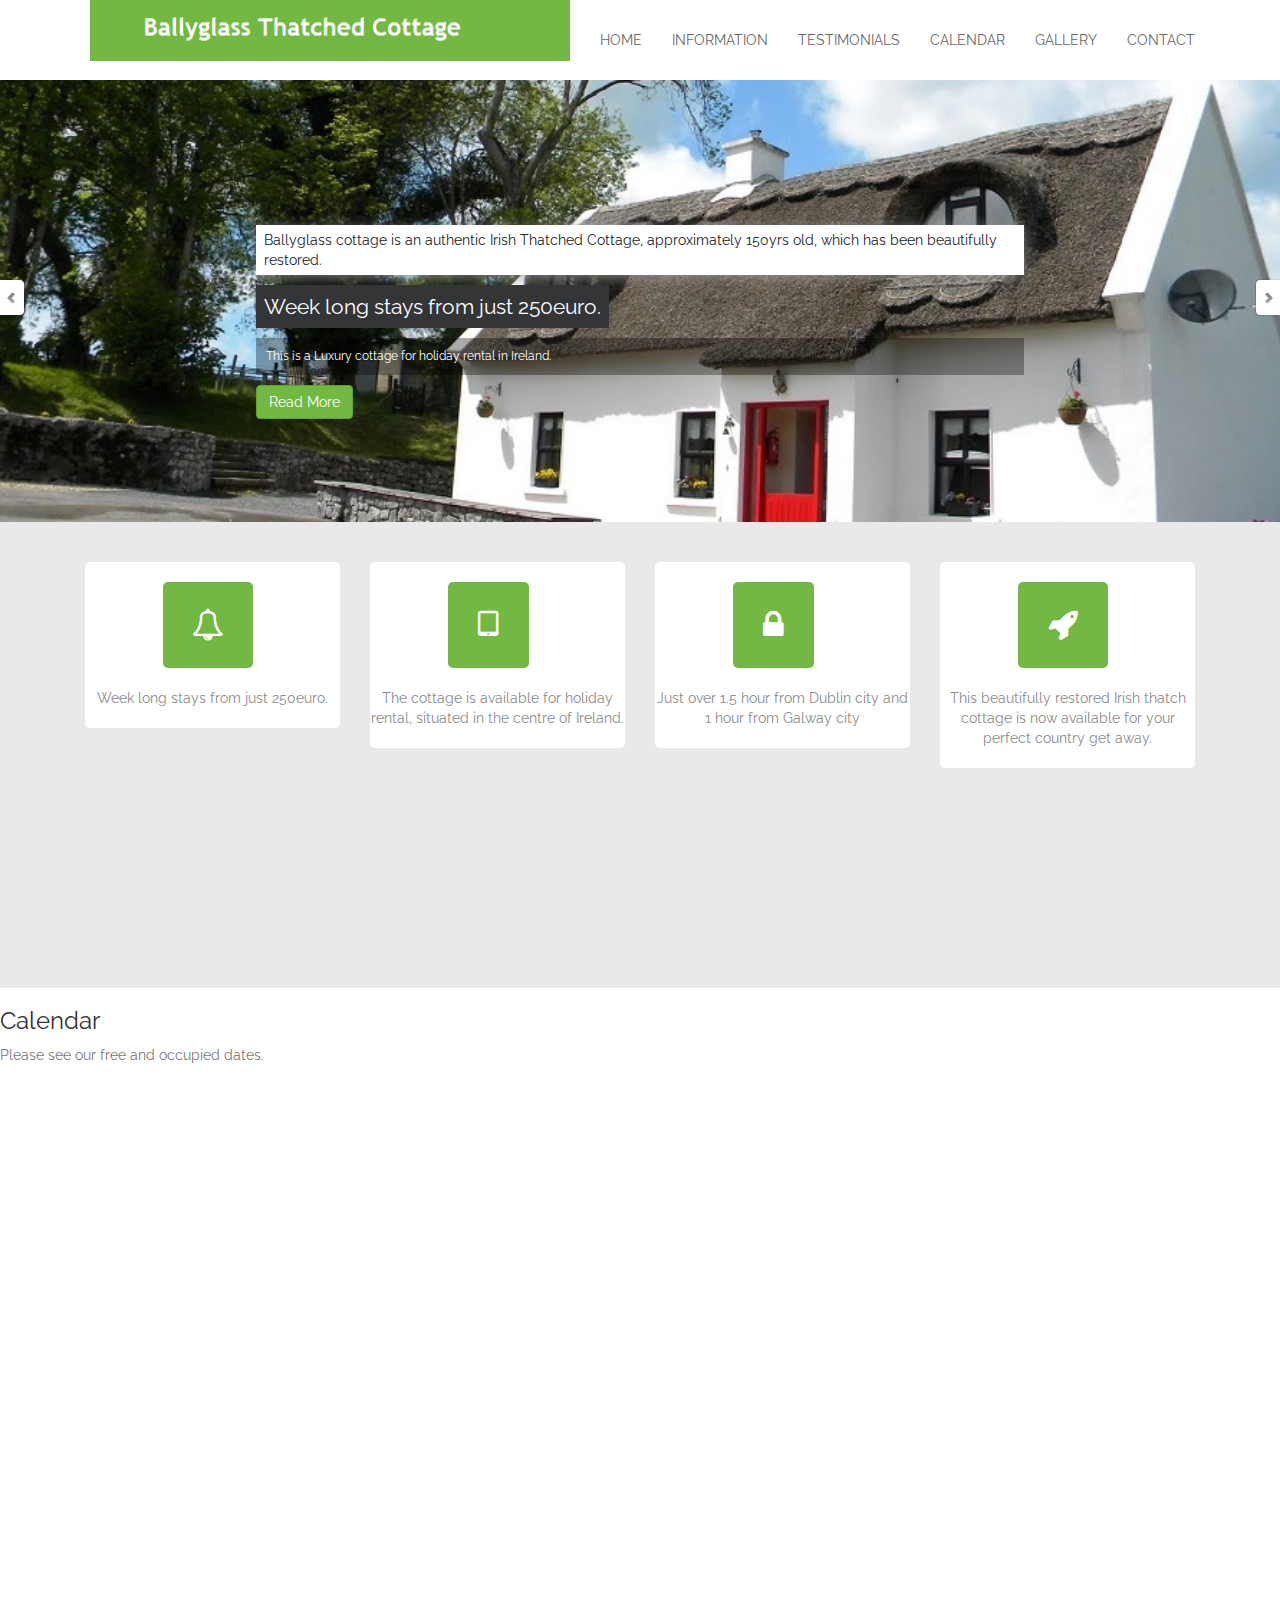
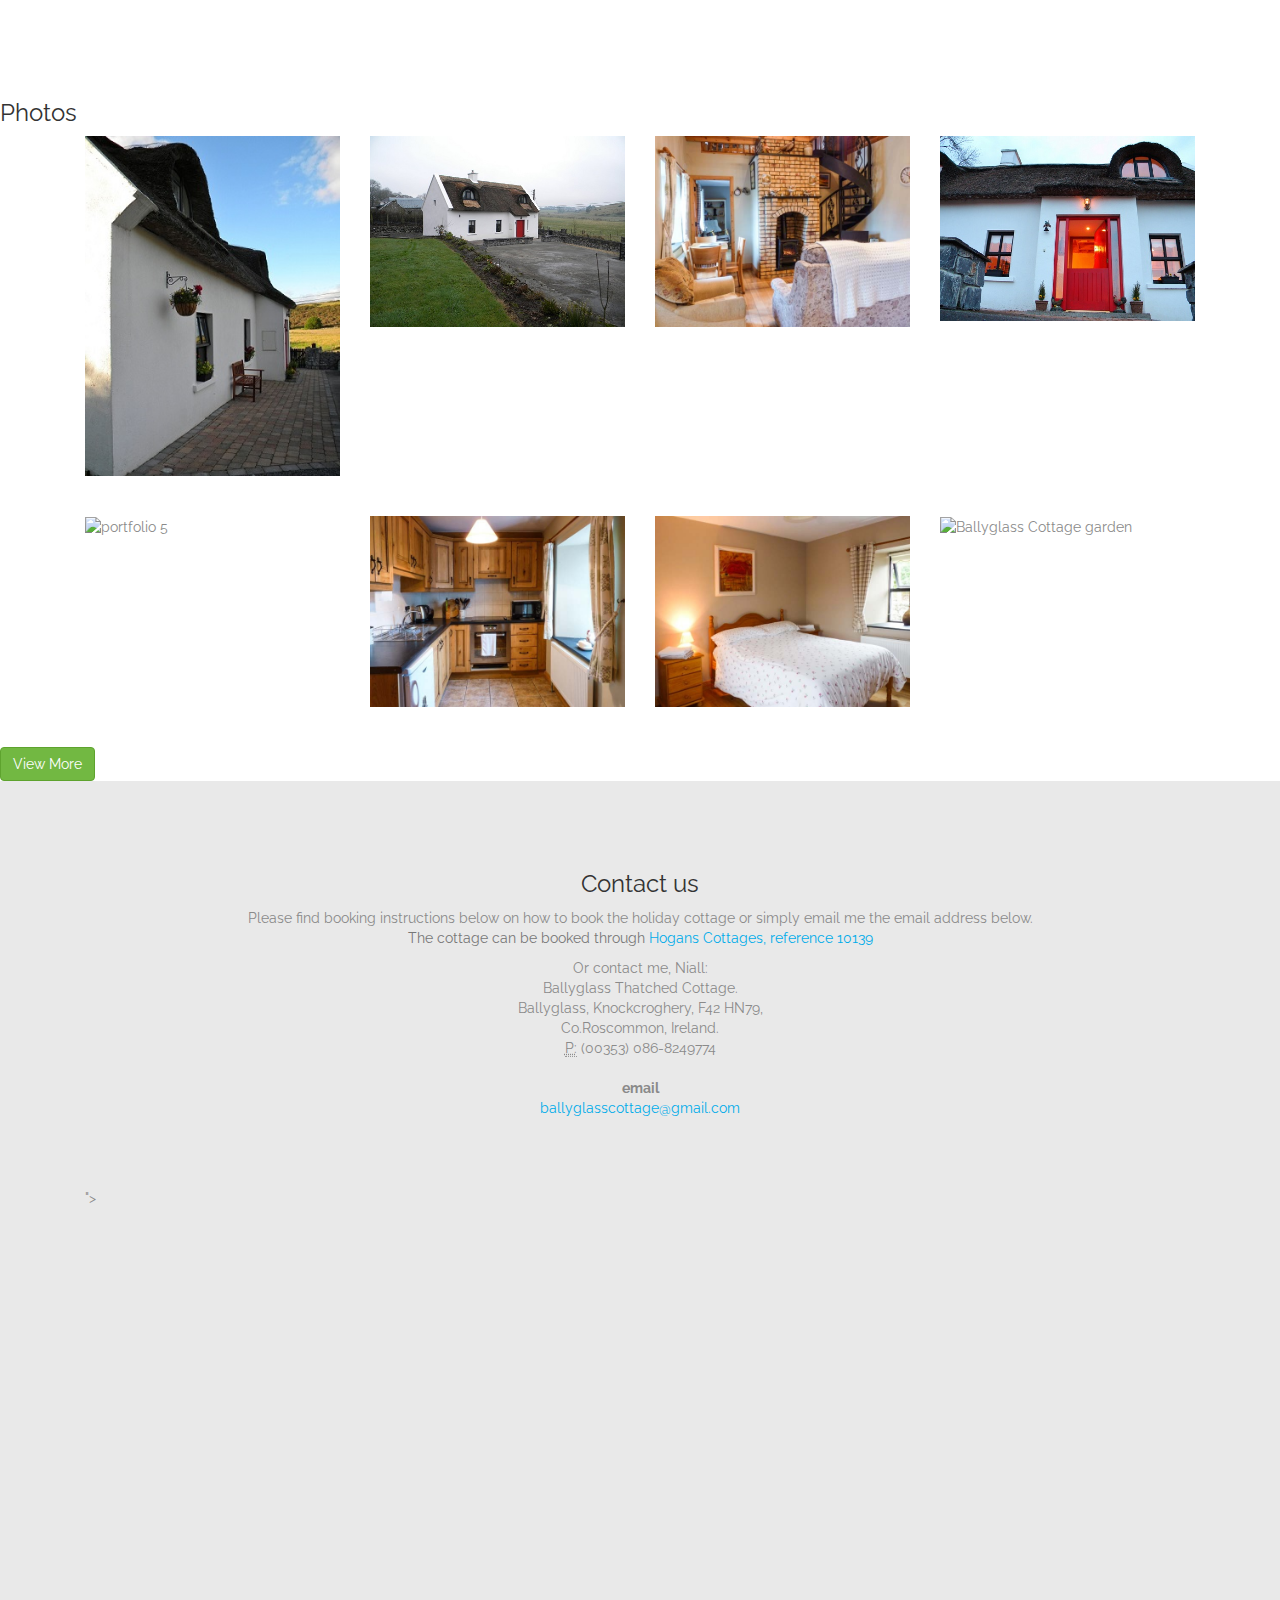
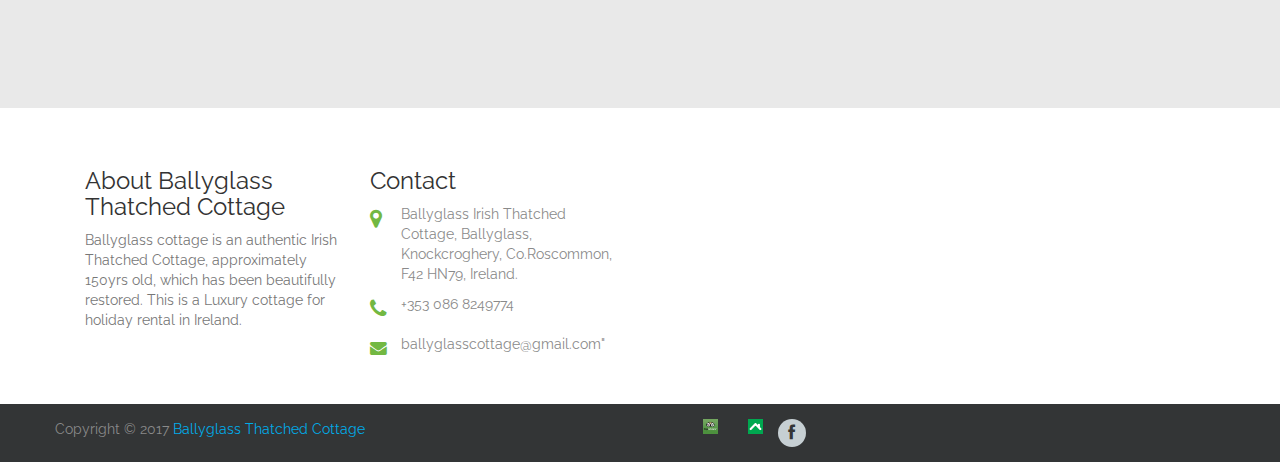
==== index.htm @ 7b72d5b9 "slider images" ====
﻿<!DOCTYPE html>
<html>
<head>
    <title>Ballyglass Irish Thatched Cottage - Holiday Home Ireland - Home</title>
    <meta name="keywords" content="Irish, Thatched, Cottage, holiday, Ireland, thatch, house" />
    <meta name="description" content="Ballyglass Self Catering Holiday Cottage in Ireland offer the perfect rural getaway, Pet friendly holiday cottages ireland, irish holiday cottage. " />
    <meta charset="UTF-8">
    <meta name="viewport" content="width=device-width, initial-scale=1.0">
    <meta name="AUTHOR" content="Niall Fallon, Ballyglass Thatched Cottage">
    <meta http-equiv="Cache-control" content="public, max-age=86400">
    <meta name="viewport" content="width=device-width, initial-scale=1" />
    <meta name="google-site-verification" content="HTti6zEy7cD33p2auTaI9eLoTch-FZ6kBYlfy7lVIOY" />
    <meta name="robots" content="index,follow">
    <meta name="googlebot" content="index,follow">
    <meta http-equiv="CONTENT-LANGUAGE" content="en-US">
    <meta http-equiv="CONTENT-TYPE" content="text/html; charset=UTF-8">
    <meta name="COPYRIGHT" content="&copy; 2015 Niall Fallon">

    <!-- Bootstrap -->
    <link href="css/bootstrap.min.css" rel="stylesheet">
    <link href="css/font-awesome.min.css" rel="stylesheet">
    <link href="css/templatemo_style.css" rel="stylesheet">
    <link rel="stylesheet" href="css/templatemo_misc.css">

    <link rel="stylesheet" href="css/nivo-slider.css">
    <link rel="stylesheet" href="css/slimbox2.css" type="text/css" media="screen" />
    <link href='http://fonts.googleapis.com/css?family=Raleway:400,100,600' rel='stylesheet' type='text/css'>
    <script type="text/javascript" src="js/jquery.min.js"></script>
    <script type="text/JavaScript" src="js/slimbox2.js"></script>

    <!-- HTML5 Shim and Respond.js IE8 support of HTML5 elements and media queries -->
    <!-- WARNING: Respond.js doesn't work if you view the page via file:// -->
    <!--[if lt IE 9]>
      <script src="https://oss.maxcdn.com/libs/html5shiv/3.7.0/html5shiv.js"></script>
      <script src="https://oss.maxcdn.com/libs/respond.js/1.3.0/respond.min.js"></script>
    <![endif]-->
    <link rel="stylesheet" type="text/css" href="css/ddsmoothmenu.css" />
    <script type="text/javascript" src="js/jquery.min.js"></script>
    <script type="text/javascript" src="js/ddsmoothmenu.js"></script>

    <!--/***********************************************
    * Smooth Navigational Menu- (c) Dynamic Drive DHTML code library (www.dynamicdrive.com)
    * This notice MUST stay intact for legal use
    * Visit Dynamic Drive at http://www.dynamicdrive.com/ for full source code
    ***********************************************/

    -->


    <script type="text/javascript">

        ddsmoothmenu.init({
            mainmenuid: "templatemo_flicker", //menu DIV id
            orientation: 'h', //Horizontal or vertical menu: Set to "h" or "v"
            classname: 'ddsmoothmenu', //class added to menu's outer DIV
            //customtheme: ["#1c5a80", "#18374a"],
            contentsource: "markup" //"markup" or ["container_id", "path_to_menu_file"]
        })

    </script>

</head>
<body>
    <header>
        <!-- start menu -->
        <div id="templatemo_home">
            <div class="templatemo_top">
                <div class="container templatemo_container">
                    <div class="row">
                        <div class="col-sm-3 col-md-3">
                            <div class="logo">
                                <a href="#"><img src="images/ballyglass_logo2.png" alt="Ballyglass Irish Thatched Cottage Logo"></a>
                            </div>
                        </div>
                        <div class="col-sm-9 col-md-9 templatemo_col9">
                            <div id="top-menu">
                                <nav class="mainMenu">
                                    <ul class="nav">
                                        <li><a class="menu" href="#templatemo_home">Home</a></li>
                                        <li><a class="menu" href="#templatemo_information">Information</a></li>
                                        <li><a class="menu" href="#templatemo_testimonials">Testimonials</a></li>
                                        <li><a class="menu" href="#templatemo_calendar">Calendar</a></li>
                                        <li><a class="menu" href="#templatemo_gallery">Gallery</a></li>
                                        <li><a class="menu" href="#templatemo_contact">Contact</a></li>

                                    </ul>
                                </nav>
                            </div>
                        </div>
                    </div>
                </div>
            </div>
        </div>
        <div class="clear"></div>
        <!-- end menu -->
        <div id="slider" class="nivoSlider templatemo_slider">
            <a href="#"><img src="images/slider/slider0.jpg" alt="thatched cottage front"/></a>
            <a href="#"><img src="images/slider/slider1.jpg" alt="thatch cottage front" /></a>
            <a href="#"><img src="images/slider/slider2.jpg" alt="irish thatch cottage interior" /></a>
            <a href="#"><img src="images/slider/slider3.jpg" alt="irish traditional cottage interior" /></a>
            <a href="#"><img src="images/slider/slider4.jpg" alt="cottage ireland for rent interior" /></a>
            <a href="#"><img src="images/slider/slider5.jpg" alt="cottage ireland" /></a>
            <a href="#"><img src="images/slider/slider6.jpg" alt="holiday ireland" /></a>
            <a href="#"><img src="images/slider/slider7.jpg" alt="wild atlantic way" /></a>
            <a href="#"><img src="images/slider/slider8.jpg" alt="hogans holiday cottages" /></a>
            <a href="#"><img src="images/slider/slider8.jpg" alt="ireland thatch cottage" /></a> 
        </div>
        <div class="templatemo_caption">
            <div class="templatemo_slidetitle">Ballyglass cottage is an authentic Irish Thatched Cottage, approximately 150yrs old, which has been beautifully restored.</div>
            <div class="clear"></div>
            <h1>Week long stays from just 250euro.</h1>
            <div class="clear"></div>
            <p>This is a Luxury cottage for holiday rental in Ireland.</p>
            <a class="btn btn-large btn-primary" href="#">Read More</a>
        </div>
    </header>

    <div class="templatemo_lightgrey_about" id="templatemo_information">
        <div class="container">
            <div class="col-xs-6 col-sm-6 col-md-3 templatemo_col12">
                <div class="item project-post">
                    <div class="templatemo_about_box">
                        <div class="square_coner">
                            <span class="texts-a"><i class="fa fa-bell-o"></i></span>
                        </div>
                        Week long stays from just 250euro.
                    </div>
                    <div class="col-xs-12 col-sm-6 col-md-3 hover-box">
                        <div class="inner-hover-box">
                            <p>Sleeps 6. Pet friendly. Whether its just a short weekend refresh or a peaceful extended stay amongst the beautiful natural surrounds you will come away inspired and revitalised - we guarantee it!</p>
                        </div>
                    </div>
                </div>
            </div>
            <div class="col-xs-6 col-sm-6 col-md-3 templatemo_col12">
                <div class="item project-post">
                    <div class="templatemo_about_box">
                        <div class="square_coner">
                            <span class="texts-a"><i class="fa fa-tablet"></i></span>
                        </div>
                        The cottage is available for holiday rental, situated in the centre of Ireland.
                    </div>
                    <div class="col-xs-6 col-sm-6 col-md-3 hover-box">
                        <div class="inner-hover-box">
                            <p>The cottage was restored as luxury home and now serves as a holiday home for rent.</p>
                        </div>
                    </div>
                </div>
            </div>
            <div class="col-xs-6 col-sm-6 col-md-3 templatemo_col12 templatemo_margintop10">
                <div class="item project-post">
                    <div class="templatemo_about_box">
                        <div class="square_coner">
                            <span class="texts-a"><i class="fa fa-lock"></i></span>
                        </div>
                        Just over 1.5 hour from Dublin city and 1 hour from Galway city
                    </div>
                    <div class="col-xs-6 col-sm-6 col-md-3 hover-box">
                        <div class="inner-hover-box">
                            <p>
                                Just over 1.5 hour from Dublin city and 1 hour from Galway city yet in the nestled
                                in the middle of quiet countryside. Ideal as a family getaway or a central base
                                to see the rest of the country.
                            </p>
                        </div>
                    </div>
                </div>
            </div>
            <div class="col-xs-6 col-sm-6 col-md-3 templatemo_col12 templatemo_margintop10">
                <div class="item project-post">
                    <div class="templatemo_about_box">
                        <div class="square_coner">
                            <span class="texts-a"><i class="fa fa-rocket"></i></span>
                        </div>
                        This beautifully restored Irish thatch cottage is now available for your perfect country get away.
                    </div>
                    <div class="col-xs-6 col-sm-6 col-md-3 hover-box">
                        <div class="inner-hover-box">
                            <p>
                                Described as <strong>quirky</strong> it has some very unique characteristics as
                                well as having all mod-cons you'd expect in a modern home.
                            </p>
                        </div>
                    </div>
                </div>
            </div>
        </div>
    </div>

    <div class="clear"></div>



    <div class="templatemo_lightgrey_about" id="templatemo_testimonials">
        <div class="container">

        </div>
    </div>

    <div class="clear"></div>
    <!--<div class="templatemo_reasonbg">
        <h2>Why choose us?</h2>
        <p>Mauris placerat lacinia justo vitae feugiat. Vestibulum convallis leo vel tortor ultricies aliquam.</p>
        <div class="clear height10"></div>
        <div class="fa fa-bell-o"></div>
        <div class="fa fa-tablet"></div>
        <div class="fa fa-lock"></div>
        <div class="clear height20"></div>
        <a class="btn btn-large btn-primary" href="#">Read More</a>
    </div>
    <div class="clear"></div>-->
    <!--Our Calendar Start-->
    <div class="templatemo_calendar" id="templatemo_calendar">

        <h2>Calendar</h2>
        <p>Please see our free and occupied dates.</p>
        <div class="clear"></div>
        <div class="container">
            <iframe src="https://www.google.com/calendar/embed?title=Current%20Ballyglass%20Bookings&amp;showPrint=0&amp;showCalendars=0&amp;showTz=0&amp;height=600&amp;wkst=1&amp;bgcolor=%23FFFFFF&amp;src=ballyglasscottage%40gmail.com&amp;color=%232952A3&amp;ctz=Europe%2FDublin" style=" border-width:0 " width="800" height="600" frameborder="0" scrolling="no"></iframe>
        </div>
    </div>

    <!--Our Blog End-->
    <!--Our Gallery Start-->
    <div class="templatemo_gallery" id="templatemo_gallery">
        <h2>Photos</h2>
        <p></p>

        <div class="container">
            <div class="col-xs-6 col-sm-6 col-md-3 templatemo_col12">
                <div class="portfolio-item">
                    <div class="portfolio-thumb">
                        <img src="images/carousel/frontleftangle.jpg" alt="Ballyglass Thatched Cottage street view">
                        <div class="overlay-p">
                            <a href="images/carousel/frontleftangle.jpg" data-rel="lightbox[portfolio]">
                                <ul>
                                    <li>Street View</li>
                                    <li class="fa fa-circle"></li>
                                    <li class="fa fa-circle fsmall"></li>
                                    <li class="fa fa-circle"></li>
                                    <li class="fa fa-circle fsmall"></li>
                                    <li class="fa fa-search fa-2x"></li>
                                </ul>
                            </a>
                        </div>
                    </div> <!-- /.portfolio-thumb -->
                </div>

            </div>
            <div class="col-xs-6 col-sm-6 col-md-3 templatemo_col12">
                <div class="portfolio-item">
                    <div class="portfolio-thumb">
                        <img src="images/carousel/self catering cottage ireland.jpg" alt="Self catering cottage for rent">
                        <div class="overlay-p">
                            <a href="images/carousel/self catering cottage ireland.jpg" data-rel="lightbox[portfolio]">
                                <ul>
                                    <li>Front</li>
                                    <li class="fa fa-circle"></li>
                                    <li class="fa fa-circle fsmall"></li>
                                    <li class="fa fa-circle"></li>
                                    <li class="fa fa-circle fsmall"></li>
                                    <li class="fa fa-search fa-2x"></li>
                                </ul>
                            </a>
                        </div>
                    </div> <!-- /.portfolio-thumb -->
                </div>

            </div>
            <div class="col-xs-6 col-sm-6 col-md-3 templatemo_col12">
                <div class="portfolio-item">
                    <div class="portfolio-thumb">
                        <img src="images/carousel/ballyglass living room.jpg" alt="Thatched Cottage Living room">
                        <div class="overlay-p">
                            <a href="images/carousel/ballyglass living room.jpg" data-rel="lightbox[portfolio]">
                                <ul>
                                    <li>Living Room</li>
                                    <li class="fa fa-circle"></li>
                                    <li class="fa fa-circle fsmall"></li>
                                    <li class="fa fa-circle"></li>
                                    <li class="fa fa-circle fsmall"></li>
                                    <li class="fa fa-search fa-2x"></li>
                                </ul>
                            </a>
                        </div>
                    </div> <!-- /.portfolio-thumb -->
                </div>

            </div>
            <div class="col-xs-6 col-sm-6 col-md-3 templatemo_col12">
                <div class="portfolio-item">
                    <div class="portfolio-thumb">
                        <img src="images/carousel/thatched cottage 1.jpg" alt="portfolio 4">
                        <div class="overlay-p">
                            <a href="images/carousel/thatched cottage 1.jpg" data-rel="lightbox[portfolio]">
                                <ul>
                                    <li>Exterior</li>
                                    <li class="fa fa-circle"></li>
                                    <li class="fa fa-circle fsmall"></li>
                                    <li class="fa fa-circle"></li>
                                    <li class="fa fa-circle fsmall"></li>
                                    <li class="fa fa-search fa-2x"></li>
                                </ul>
                            </a>
                        </div>
                    </div> <!-- /.portfolio-thumb -->
                </div>

            </div>
        </div>
        <div class="clear"></div>
        <div class="container">
            <div class="col-xs-6 col-sm-6 col-md-3 templatemo_col12">
                <div class="portfolio-item">
                    <div class="portfolio-thumb">
                        <img src="images/carousel/luxury cottage backgroundfaded.jpg" alt="portfolio 5">
                        <div class="overlay-p">
                            <a href="images/carousel/luxury cottage backgroundfaded.jpg" data-rel="lightbox[portfolio]">
                                <ul>
                                    <li>Garden</li>
                                    <li class="fa fa-circle"></li>
                                    <li class="fa fa-circle fsmall"></li>
                                    <li class="fa fa-circle"></li>
                                    <li class="fa fa-circle fsmall"></li>
                                    <li class="fa fa-search fa-2x"></li>
                                </ul>
                            </a>
                        </div>
                    </div> <!-- /.portfolio-thumb -->
                </div>

            </div>
            <div class="col-xs-6 col-sm-6 col-md-3 templatemo_col12">
                <div class="portfolio-item">
                    <div class="portfolio-thumb">
                        <img src="images/carousel/irish cottage kitchen.jpg" alt="Country Cottage Kitchen">
                        <div class="overlay-p">
                            <a href="images/carousel/irish cottage kitchen.jpg" data-rel="lightbox[portfolio]">
                                <ul>
                                    <li>Kitchen</li>
                                    <li class="fa fa-circle"></li>
                                    <li class="fa fa-circle fsmall"></li>
                                    <li class="fa fa-circle"></li>
                                    <li class="fa fa-circle fsmall"></li>
                                    <li class="fa fa-search fa-2x"></li>
                                </ul>
                            </a>
                        </div>
                    </div> <!-- /.portfolio-thumb -->
                </div>

            </div>
            <div class="col-xs-6 col-sm-6 col-md-3 templatemo_col12">
                <div class="portfolio-item">
                    <div class="portfolio-thumb">
                        <img src="images/carousel/ballyglass irish thatched cottage bedroom.jpg" alt="Irish Thatched Cottage bedroom">
                        <div class="overlay-p">
                            <a href="images/carousel/ballyglass irish thatched cottage bedroom.jpg" data-rel="lightbox[portfolio]">
                                <ul>
                                    <li>Bedroom</li>
                                    <li class="fa fa-circle"></li>
                                    <li class="fa fa-circle fsmall"></li>
                                    <li class="fa fa-circle"></li>
                                    <li class="fa fa-circle fsmall"></li>
                                    <li class="fa fa-search fa-2x"></li>
                                </ul>
                            </a>
                        </div>
                    </div> <!-- /.portfolio-thumb -->
                </div>

            </div>
            <div class="col-xs-6 col-sm-6 col-md-3 templatemo_col12">
                <div class="portfolio-item">
                    <div class="portfolio-thumb">
                        <img src="images/carousel/ballyglass2520012.jpg" alt="Ballyglass Cottage garden">
                        <div class="overlay-p">
                            <a href="images/carousel/ballyglass2520012.jpg" data-rel="lightbox[portfolio]">
                                <ul>
                                    <li>Garden</li>
                                    <li class="fa fa-circle"></li>
                                    <li class="fa fa-circle fsmall"></li>
                                    <li class="fa fa-circle"></li>
                                    <li class="fa fa-circle fsmall"></li>
                                    <li class="fa fa-search fa-2x"></li>
                                </ul>
                            </a>
                        </div>
                    </div> <!-- /.portfolio-thumb -->
                </div>

            </div>

        </div>
        <a class="btn btn-large btn-primary" href="#">View More</a>
    </div>
    <!--Our Portfolio End-->
    <div class="clear"></div>

    <!--Contact Start -->
    <div class="templatemo_lightgrey" id="templatemo_contact">
        <div class="templatemo_paracenter">
            <h2>Contact us</h2>
        </div>
        <div class="clear"></div>
        <div class="container">
            <div class="templatemo_paracenter">
                Please find booking instructions below on how to book the holiday cottage or simply email me the email address below.

                <p>
                    The cottage can be booked through <a href="http://www.hogansirishcottages.com/cottage/County-Galway-Knockcroghery/Ballyglass-Thatched-Cottage-10139.html" title="Hogans 10139">Hogans Cottages, reference 10139</a>
                </p>
                Or contact me, Niall:
                <address>
                    Ballyglass Thatched Cottage.<br>
                    Ballyglass, Knockcroghery, F42 HN79,<br>
                    Co.Roscommon, Ireland.<br>
                    <abbr title="Phone">P:</abbr> (00353) 086-8249774
                </address>
                <address>
                    <strong>email</strong><br>
                    <a href="mailto:ballyglasscottage@gmail.com">ballyglasscottage@gmail.com</a>
                </address>

            </div>
            <div class="clear"></div>
            <div class="container">
                <div class="row">
                    <div class="col-md-12">
                        <div class="templatemo_maps">
                            <div class="fluid-wrapper">
                                <iframe src="https://www.google.com/maps/embed?pb=!1m18!1m12!1m3!1d2370.4494977230743!2d-8.122995684402504!3d53.54974298002217!2m3!1f0!2f0!3f0!3m2!1i1024!2i768!4f13.1!3m3!1m2!1s0x485c395f0cdb0769%3A0xad0929a65e0175a4!2sBallyglass+Thatched+Cottage!5e0!3m2!1sen!2sie!4v1483978166614" width="600" height="450" frameborder="0" style="border:0" allowfullscreen></iframe>">
                            </div>
                        </div>
                    </div>
                    <!--<div class="container">
                        <div class="row">
                            <div class="col-md-3">
                                <form role="form">
                                    <div class="form-group">
                                        <input name="fullname" type="text" class="form-control" id="fullname" placeholder="Your Name" maxlength="30">
                                    </div>
                                    <div class="form-group">
                                        <input name="email" type="text" class="form-control" id="email" placeholder="Your Email" maxlength="30">
                                    </div>
                                    <div class="form-group">
                                        <input name="subject" type="text" class="form-control" id="subject" placeholder="Your Subject" maxlength="40">
                                    </div>
                                    <div><button type="button" class="btn btn-primary">Send Message</button></div>
                                </form>
                            </div>
                            <div class="col-md-9">
                                <div class="txtarea">
                                    <textarea name="message" rows="10" class="form-control" id="message"></textarea>
                                </div>
                            </div>
                        </div>
                    </div>-->
                </div>
            </div>
        </div>
    </div>

    <!--Contact End-->
    <!--Footer Start-->
    <div class="templatemo_footer">
        <div class="container">
            <div class="col-xs-6 col-sm-6 col-md-3 templatemo_col12">
                <h2>About Ballyglass Thatched Cottage</h2>
                <p>
                    Ballyglass cottage is an authentic Irish Thatched Cottage, approximately 150yrs old, which has been beautifully restored.
                    This is a Luxury cottage for holiday rental in Ireland.
                </p>
            </div>
            <!--<div class="col-xs-6 col-sm-6 col-md-3 templatemo_col12">
                <h2>Flicker</h2>
                <div id="templatemo_flicker">
                    <ul class="nobullet footer_gallery">
                        <li><a href="images/flicker/1.jpg" data-rel="lightbox[gallery]"><img src="images/flicker/s1.jpg" alt="image 1" /></a></li>
                        <li><a href="images/flicker/2.jpg" data-rel="lightbox[gallery]"><img src="images/flicker/s2.jpg" alt="image 2" /></a></li>
                        <li><a href="images/flicker/3.jpg" data-rel="lightbox[gallery]"><img src="images/flicker/s3.jpg" alt="image 3" /></a></li>
                        <li><a href="images/flicker/4.jpg" data-rel="lightbox[gallery]"><img src="images/flicker/s4.jpg" alt="image 4" /></a></li>
                        <li><a href="images/flicker/5.jpg" data-rel="lightbox[gallery]"><img src="images/flicker/s5.jpg" alt="image 5" /></a></li>
                        <li><a href="images/flicker/6.jpg" data-rel="lightbox[gallery]"><img src="images/flicker/s6.jpg" alt="image 6" /></a></li>
                        <li><a href="images/flicker/7.jpg" data-rel="lightbox[gallery]"><img src="images/flicker/s7.jpg" alt="image 7" /></a></li>
                        <li><a href="images/flicker/8.jpg" data-rel="lightbox[gallery]"><img src="images/flicker/s8.jpg" alt="image 8" /></a></li>
                    </ul>
                    <br style="clear: left" />
                </div>
            </div>-->
            <div class="col-xs-6 col-sm-6 col-md-3 templatemo_col12">
                <h2>Contact</h2>
                <span class="left col-xs-1 fa fa-map-marker"></span>
                <span class="right col-xs-11"> Ballyglass Irish Thatched Cottage, Ballyglass, Knockcroghery, Co.Roscommon, F42 HN79, Ireland.</span>
                <div class="clear height10"></div>
                <span class="left col-xs-1 fa fa-phone"></span>
                <abbr class="right col-xs-11">+353 086 8249774</abbr>
                <div class="clear height10"></div>
                <span class="left col-xs-1 fa fa-envelope"></span>
                <span class="right col-xs-11">ballyglasscottage@gmail.com"</span>
                <div class="clear"></div>
            </div>
        </div>
    </div>
    <!--Footer End-->
    <!-- Bottom Start -->
    <div class="templatemo_bottom">
        <div class="container">
            <div class="row">
                <div class="left">
                    <span>Copyright © 2017 <a href="#">Ballyglass Thatched Cottage</a></span>
                </div>
                <div class="right">
                    <a href="https://www.facebook.com/pages/Ballyglass-Thatched-Cottage/1543236135926924"><div class="fa fa-facebook soc"></div></a>
                    <a href="http://www.tripadvisor.ie/VacationRentalReview-g315887-d2261760-BALLYGLASS_THATCHED_COTTAGE_pet_friendly_character_holiday_cottage_with_a_garden_in_Ro.html">
                        <img src="images/icons/tripadvisor.jpg" class="col-md-1 facebooklogo" title="Tripadvisor" alt="Find ballyglass dog friendly accomodation in Tripadvisor" />
                    </a>
                    <a href="http://www.hogansirishcottages.com/cottage/County-Galway-Knockcroghery/Ballyglass-Thatched-Cottage-10139.html">
                        <img src="images/icons/hogans.jpg" class="col-md-1 facebooklogo" title="Hogans" alt="Find ballyglass luxury holiday cottage on Hogans Cottages" />
                    </a>
                </div>
            </div>
        </div>
    </div>
    <!-- Bottom End -->
    <!-- jQuery (necessary for Bootstrap's JavaScript plugins) -->
    <!-- <script src="https://code.jquery.com/jquery.js"></script> -->
    <script src="js/jquery-1.10.2.min.js"></script>
    <script src="js/jquery.cookie.js"></script>
    <script src="js/bootstrap.min.js"></script>
    <script src="js/jquery.cycle2.min.js"></script>
    <script src="js/jquery.cycle2.carousel.min.js"></script>
    <script src="js/jquery.nivo.slider.pack.js"></script>
    <script>$.fn.cycle.defaults.autoSelector = '.slideshow';</script>
    <script type="text/javascript">
        $(function(){
            var default_view = 'grid';
            if($.cookie('view') !== 'undefined'){
                $.cookie('view', default_view, { expires: 7, path: '/' });
            }
            function get_grid(){
                $('.list').removeClass('list-active');
                $('.grid').addClass('grid-active');
                $('.prod-cnt').animate({opacity:0},function(){
                    $('.prod-cnt').removeClass('dbox-list');
                    $('.prod-cnt').addClass('dbox');
                    $('.prod-cnt').stop().animate({opacity:1});
                });
            }
            function get_list(){
                $('.grid').removeClass('grid-active');
                $('.list').addClass('list-active');
                $('.prod-cnt').animate({opacity:0},function(){
                    $('.prod-cnt').removeClass('dbox');
                    $('.prod-cnt').addClass('dbox-list');
                    $('.prod-cnt').stop().animate({opacity:1});
                });
            }
            if($.cookie('view') == 'list'){
                $('.grid').removeClass('grid-active');
                $('.list').addClass('list-active');
                $('.prod-cnt').animate({opacity:0});
                $('.prod-cnt').removeClass('dbox');
                $('.prod-cnt').addClass('dbox-list');
                $('.prod-cnt').stop().animate({opacity:1});
            }

            if($.cookie('view') == 'grid'){
                $('.list').removeClass('list-active');
                $('.grid').addClass('grid-active');
                $('.prod-cnt').animate({opacity:0});
                $('.prod-cnt').removeClass('dboxlist');
                $('.prod-cnt').addClass('dbox');
                $('.prod-cnt').stop().animate({opacity:1});
            }

            $('#list').click(function(){
                $.cookie('view', 'list');
                get_list()
            });

            $('#grid').click(function(){
                $.cookie('view', 'grid');
                get_grid();
            });

            /* filter */
            $('.menuSwitch ul li').click(function(){
                var CategoryID = $(this).attr('category');
                $('.menuSwitch ul li').removeClass('cat-active');
                $(this).addClass('cat-active');

                $('.prod-cnt').each(function(){
                    if(($(this).hasClass(CategoryID)) == false){
                        $(this).css({'display':'none'});
                    };
                });
                $('.'+CategoryID).fadeIn();

            });
        });
    </script>
    <script src="js/jquery.singlePageNav.js"></script>

    <script type="text/javascript">
        $(window).load(function() {
            $('#slider').nivoSlider({
                prevText: '',
                nextText: '',
                controlNav: false,
            });
        });
    </script>
    <script>
        $(document).ready(function(){

            // hide #back-top first
            $("#back-top").hide();

            // fade in #back-top
            $(function () {
                $(window).scroll(function () {
                    if ($(this).scrollTop() > 100) {
                        $('#back-top').fadeIn();
                    } else {
                        $('#back-top').fadeOut();
                    }
                });

                // scroll body to 0px on click
                $('#back-top a').click(function () {
                    $('body,html').animate({
                        scrollTop: 0
                    }, 800);
                    return false;
                });
            });

        });
    </script>
    <script type="text/javascript">
      <!--
          function toggle_visibility(id) {
             var e = document.getElementById(id);
             if(e.style.display == 'block'){
                e.style.display = 'none';
                $('#togg').text('show footer');
            }
             else {
                e.style.display = 'block';
                $('#togg').text('hide footer');
            }
          }
      //-->
    </script>

    <script type="text/javascript">
        $(function() {
            $('a[href*=#]:not([href=#])').click(function() {
                if (location.pathname.replace(/^\//,'') == this.pathname.replace(/^\//,'') && location.hostname == this.hostname) {
                    var target = $(this.hash);
                    target = target.length ? target : $('[name=' + this.hash.slice(1) +']');
                    if (target.length) {
                        $('html,body').animate({
                            scrollTop: target.offset().top
                        }, 1000);
                        return false;
                    }
                }
            });
        });
    </script>
    <script src="js/stickUp.min.js" type="text/javascript"></script>
    <script type="text/javascript">
        //initiating jQuery
        jQuery(function($) {
            $(document).ready( function() {
                //enabling stickUp on the '.navbar-wrapper' class
                $('.mWrapper').stickUp();
            });
        });
    </script>
    <script>
        $('a.menu').click(function(){
            $('a.menu').removeClass("active");
            $(this).addClass("active");
        });
    </script>

    <script>
 <!-- scroll to specific id when click on menu -->
      	 // Cache selectors
var lastId,
    topMenu = $("#top-menu"),
    topMenuHeight = topMenu.outerHeight()+15,
    // All list items
    menuItems = topMenu.find("a"),
    // Anchors corresponding to menu items
    scrollItems = menuItems.map(function(){
      var item = $($(this).attr("href"));
      if (item.length) { return item; }
    });

// Bind click handler to menu items
// so we can get a fancy scroll animation
menuItems.click(function(e){
  var href = $(this).attr("href"),
      offsetTop = href === "#" ? 0 : $(href).offset().top-topMenuHeight+1;
  $('html, body').stop().animate({
      scrollTop: offsetTop
  }, 300);
  e.preventDefault();
});

// Bind to scroll
$(window).scroll(function(){
   // Get container scroll position
   var fromTop = $(this).scrollTop()+topMenuHeight;

   // Get id of current scroll item
   var cur = scrollItems.map(function(){
     if ($(this).offset().top < fromTop)
       return this;
   });
   // Get the id of the current element
   cur = cur[cur.length-1];
   var id = cur && cur.length ? cur[0].id : "";

   if (lastId !== id) {
       lastId = id;
       // Set/remove active class
       menuItems
         .parent().removeClass("active")
         .end().filter("[href=#"+id+"]").parent().addClass("active");
   }
});
    </script>
</body>
</html>
---- css/templatemo_style.css ----
/* 

Smoothy Template 

http://www.templatemo.com/tm-396-smoothy

*/

html, body {
	font-family: 'Raleway', "Trebuchet MS", Arial, Helvetica, sans-serif; 
	padding: 0px; 
	margin: 0px; 
	color: #8a8a8a;
}

a {
	color: #00ACE9;
}

a:hover {
	text-decoration: none;
}

p {
	color: #777;
}

.height10 { height: 10px; }
.height20 { height: 20px; }

h1, h2, h3, h4, h5, h6 {
	font-family: 'Raleway', "Trebuchet MS", Arial, Helvetica, sans-serif;
	font-weight: 400;
}

h1	{	font-size: 1.5em;
	color: #ffffff;
	background: #343537;
	padding: 10px 8px;
	float: left;
	}
	
h2	{ font-size: 24px; color: #333333; }

.templatemo_reasonbg h2, .templatemo_blog h2 { color: #ffffff; }

img {
  	max-width: 100%;
  	height: auto;
  	width:100%;
}
.clear	{ clear: both;}

.mWrapper {
  	width: 100%;
  	background-color: white;
  	z-index: 5000;
}

.templatemo_top	{
	position: fixed;
	z-index: 5000;
	background: #ffffff;
	width: 100%;

}
.templatemo_slider {
	top: 80px;
	position: relative;
}
.logo {
	padding: 0 0 0 20px;
	width: 500px;
}
.mainMenu {

}
.mainMenu ul {
	float: right;
	padding-left: 0;
	margin-bottom: 0;
	line-height: 60px;
}
.mainMenu li {
	list-style-type: none;
	display: inline-block;
}
.mainMenu li a {
	display: block;
	text-transform: uppercase;
	color: #939393;
}

#top-menu {
    background: white;
}
#top-menu ul { float: right;}
#top-menu li {
    float: left;
	line-height: 60px;
	display: inline-block;
}

#top-menu a {
    display: block;
    -webkit-transition: 1s all ease;
    -moz-transition: 1s all ease;
    transition: 1s all ease;
    color: #666;
    text-decoration: none;
	font-size: 14px;
}

#top-menu a:hover {
    color: #ffffff;
	background: #72b842;
}

#top-menu li.active a {
    color: #ffffff;
	background: #72b842;
	line-height: 60px;
	font-size: 14px;
}

.btn-primary {
	background-color: #72b842;
	border-color: #5ea32e;
}

.btn-primary:hover {
	background-color: #5aa625;
	border-color: #5ea32e;
}

.templatemo_caption p { color: #ffffff; background: rgba(0, 0, 0, 0.32); padding: 10px; font-size: 12px; }

.templatemo_caption	{
	margin-left: 20%;
	text-align: left;
	text-shadow: none;
	top: 25%;
	position: absolute;
	z-index: 10;
	width: 60%;
}

.templatemo_slidetitle	{
	font-size: 1em;
	background: #ffffff;
	padding: 5px 8px;
	color: #202224;
	float: left;
	margin-bottom: -10px;
	-webkit-box-shadow: 1px 3px 13px 0px rgba(158, 158, 158, 0.75);
	-moz-box-shadow:    1px 3px 13px 0px rgba(158, 158, 158, 0.75);
	box-shadow:         1px 3px 13px 0px rgba(158, 158, 158, 0.75);
}

.templatemo_lightgrey_about	{
	background-color: #e9e9e9;
	padding: 120px 0px 50px 0px;

}

.templatemo_lightgrey {
	background-color: #e9e9e9;
	padding: 70px 0px;

}

.templatemo_paracenter { text-align: center; }

.templatemo_about_box {
	background: #ffffff;
	border-radius: 5px;
	padding: 20px 0px;
	text-align: center;
}

.square_coner {
	margin: 0 auto;
	width: 100px;
	margin-bottom: 20px;

}
.texts-a {
	display: table-cell;
	vertical-align: middle;
	text-align: center;
	padding: 20px 30px;
	background: #72b842;
	border-radius: 5px;
	font-size: 32px;
	color: #ffffff;
} 

.hover-box {
    position: absolute;
    top: 0;
    left: 4%;
    width: 92%;
    height: 100%;
	border-radius: 5px;
    background: #72b842;
    visibility: hidden\0/;
    opacity: 0\0/;
    transition: all 0.25s ease-in-out;
    -moz-transition: all 0.25s ease-in-out;
    -webkit-transition: all 0.25s ease-in-out;
    -o-transition: all 0.25s ease-in-out;
    -webkit-transform: rotateY(-90deg) scale(0.8);
    -moz-transform: rotateY(-90deg) scale(0.8);
    -ms-transform: rotateY(-90deg) scale(0.8);
    -o-transform: rotateY(-90deg) scale(0.8);
    transform: rotateY(-90deg) scale(0.8);
}

.project-post:hover .hover-box {
    visibility: visible;\0/;
    opacity: 1\0/;
    -webkit-transform: rotateY(0deg) scale(1);
    -moz-transform: rotateY(0deg) scale(1);
    -ms-transform: rotateY(0deg) scale(1);
    -o-transform: rotateY(0deg) scale(1);
    transform: rotateY(0deg) scale(1);
}

.inner-hover-box p {
	color: #ffffff;
	padding: 15px 10px;
}

.templatemo_reasonbg {
	background: url(../images/templatemo_reasonbg.jpg) no-repeat;
	background-position: center;
	padding: 30px 0px 70px 0px;
	color: #ffffff;
	text-align: center;
}

.templatemo_reasonbg p { color: #ffffff; }

.templatemo_reasonbg div.fa {
	font-size: 40px;
	margin: 10px 8px;
}

.templatemo_portfolio {
	padding: 80px 0px;
	text-align: center;
}

.templatemo_portfolio p { padding-bottom: 50px; }

.portfolio-thumb { overflow: hidden; position: relative; }

.portfolio-thumb img { width: 100%; height: auto; }

.portfolio-thumb .overlay-p { position: absolute; top: 0; left: 0; width: 100%; height: 100%; background-color: #72b842; visibility: hidden; opacity: 0; -webkit-transition: all 0.2s ease-in-out; -moz-transition: all 0.2s ease-in-out; -ms-transition: all 0.2s ease-in-out; -o-transition: all 0.2s ease-in-out; transition: all 0.2s ease-in-out; }

.portfolio-thumb .overlay-p a { position: absolute; top: 10%; margin-top: -12px; left: 10%; width: 80%; margin-left: -15px; color: white; text-align: center; }
.portfolio-thumb .overlay-p a ul { text-align: center; margin-top:0.1em;}
.portfolio-thumb .overlay-p a ul li	{ padding: 0.2em 0em; margin: 0px; width: 100%; list-style: none;}
.portfolio-thumb .overlay-p a ul li.fsmall{ font-size: 0.7em; }

.portfolio-item { margin-bottom: 40px; overflow: hidden; }
.portfolio-item:hover .overlay-p { visibility: visible; opacity: 1; }

.portfolio-title { width: 100%; text-align: center; }
.portfolio-title a { color: #38e395; font-size: 18px; text-transform: uppercase; }


.templatemo_blog {
	width: 100%;
	background: #333537;
	padding: 80px 0px;
	color: #ffffff;
	text-align: center;
}
.templatemo_blog p { padding-bottom: 50px; }
.templatemo_wrapperblogbox	{	
	float: left;
}
.templatemo_wrapperblogbox a.fa	{ 
	padding: 8px;
	background: #c6cfd3;
	color: #ffffff;
	margin: 0px;
	text-align: left;
	float: left;
	font-size: 18px;
}

.templatemo_wrapperblogbox a.fa:hover {
	background: #72b842;
}

.templatemo_wrapperblogbox .tooltip1, .templatemo_wrapperblogbox .tooltip2, .templatemo_wrapperblogbox .tooltip3, .templatemo_wrapperblogbox .tooltip4 {
    display: inline;
    position: relative;
	opacity: 1.0;
	filter:alpha(opacity=100);
}

.templatemo_wrapperblogbox .tooltip1:hover:after, .templatemo_wrapperblogbox .tooltip2:hover:after,
.templatemo_wrapperblogbox .tooltip3:hover:after, .templatemo_wrapperblogbox .tooltip4:hover:after {
    background: #72b842;
    top: 33px;
    color: #fff;
    content: attr(title);
    padding: 5px 15px;
    position: absolute;
    z-index: 98;
	font-size: 14px;
	white-space: nowrap;
}
.templatemo_wrapperblogbox .tooltip1:hover:after {
    left: 0px;
}
.templatemo_wrapperblogbox .tooltip2:hover:after {
    left: -33px;
}
.templatemo_wrapperblogbox .tooltip3:hover:after {
    left: -63px;
}

.templatemo_wrapperblogbox .tooltip4:hover:after {
    left: -94px;
}
.templatemo_wrapperblogbox img	{
	width: 100%;
}

.templatemo_blogtext	{
	width: 100%;
}

.templatemo_blogtext span.left	{
	text-align: left;
	width: 70%;
	float: left;
}
.templatemo_blogtext span.right	{
	text-align: right;
	width: 30%;
	float: left;
}
.templatemo_blogtext span.right	a i {
	padding-left: 5px;
	font-size: 9px;
	color: #ffffff;
}
.templatemo_blogtext span.right	a:hover i	{
	color: #72b842;
}

.templatemo_partner	{ padding: 80px 0px;}

#prev {
  width: 35px;
  height: 50px;
  position: absolute;
  top: -30%;
  left:0;
  text-indent: -9999px;
  background: url(../images/prev.png)0px -50px no-repeat;
}

#next {
  width: 35px;
  height: 50px;
  position: absolute;
  top: -30%;
  right: 0;
  text-indent: -9999px;
  background: url(../images/next.png)0px -50px no-repeat;
}

#prev:hover, #next:hover {
  background-position: 0px 0px;
}

.partnerWrap {
  margin: 50px 0;
  position: relative;
}
.slideshow { 
  margin: auto;
  width: 80%;
}
.slideshow img { padding: 2px; }
.templatemo_clientwrapper	{
	margin: 0 auto;
	float: none;
	width: 500px;
}

.templatemo_clientimage {
	float: left;
	margin-left: 10px;
	margin-top: 80px;
}

.templatemo_clientimage img{
	width: 80px;
	height: 80px;
	border-radius: 150px;
	-webkit-border-radius: 150px;
	-moz-border-radius: 150px;
}
.templatemo_clientimage img:hover { border: 3px solid #69a541; }

.templatemo_clientdes {
  position: absolute;
  top: 0;
  bottom: 50px;
  left: 0;
  right: 0;
  color: #fff;
  visibility: hidden;
  opacity: 0;
  width: 100%;

}
.templatemo_clientimage:hover .templatemo_clientdes {
  visibility: visible;
  opacity: 1;

}
.templatemo_clientimage	div.fa	{font-size: 12px; position: absolute;}
.templatemo_clientimage:hover div.fa{ color: #69a541; font-size: 12px; }
.templatemo_clientimage	div.mleft1	{ left: 40%;}
.templatemo_clientimage	div.mleft2	{ left: 43%;}
.templatemo_clientimage	div.mleft3	{ left: 46%;}
.templatemo_clientimage	div.mleft4	{ left: 49%;}
.templatemo_clientimage	div.mleft5	{ left: 52%;}

.templatemo_maps {
  margin: 50px 0;
  display: block;
  overflow: hidden;
  height: 400px;
}

.fluid-wrapper {
    position: relative;
    /* padding-bottom: 56.25%;  16:9 */
    height: 0;
}
.fluid-wrapper iframe {
    position: absolute;
    top: 0;
    left: 0;
    width: 100%;
    height: 400px;
    border: none;
}
.addr {

}
.addr ul {
  padding-left: 0;
}
.addr ul li {
  list-style-type: none;
} 
.addr ul li i {
  width: 14px;
  margin-right: 10px;
  margin-bottom: 15px;
  color: #00ACE9;
  font-size: 18px;
  text-align: center;
}
.templatemo_footer	{
	padding: 40px 0px;
}

.templatemo_footer ul {
	float: left;
	margin: 0px;
	padding: 0px;
}

.templatemo_footer ul li {
	padding: 0px;
	margin: 0px;
	list-style: none;
}
.templatemo_footer ul li:before {
    content: "\002022 ";
    color: #72b842; 
	font-size: 2.5em;
    vertical-align: middle;
	line-height: 30px;
	margin-right: 5px;
}
.templatemo_morelink a{
	float: left;
	color: #5d9e30;
	text-indent: 15px;
}

.templatemo_footer span.left {
	float: left;
	color: #72b842;
	font-size: 1.5em;
	text-align: left;
	line-height: 30px;
}
.templatemo_footer span.right {
	float: left;
}
.templatemo_footer .col-xs-1 {
	padding: 0px;
}
.templatemo_footer .col-xs-11	{
	padding: 0px 0px 0px 10px;
}
.templatemo_footer span.left.fa-envelope { font-size: 1.2em;}

.templatemo_bottom	{ 
	padding: 15px 0px; 
	width: 100%; 
	background: #333536;
	}
.templatemo_bottom .left { float: left;}
.templatemo_bottom .right { float: right;}
.templatemo_bottom .right fa { padding: 15px;}
.templatemo_bottom .right div.soc {
	width: 28px;
	height: 28px;
	text-align: center;
	font-size: 16px;
	line-height: 28px;
	background: #c6cfd3;
	color: #333536;
	border-radius: 150px;
	-webkit-border-radius: 150px;
	-moz-border-radius: 150px;
}

.templatemo_bottom .right a:hover div.soc{
	background: #72b842;
}

#templatemo_flicker	{}
#templatemo_flicker ul li:before {
    content: none;
    vertical-align: middle;
}

#templatemo_flicker.ddsmoothmenu ul li a {
	width: 55px;
	height: 55px;
	margin-right: 0px;
}

ul.nobullet { margin: 0; padding: 0; list-style: none }
ul.nobullet li { margin: 0; padding: 0 }

ul.list_bullet { margin: 10px 0 10px 15px; padding: 0; list-style: none }
ul.list_bullet li { color:#555; margin: 0 0 7px 0; padding: 0 0 0 20px; background: url(images/templatemo_bullet.png) no-repeat scroll 0 5px  }
ul.list_bullet li a { color: #555; font-weight: normal; text-decoration: none }
ul.list_bullet li a:hover { color: #555 }

ul.footer_gallery li { display: block; float: left; margin: 0 5px 5px 0 }
ul.footer_gallery li img { }

/* Smartphones (portrait and landscape) ----------- */
@media only screen 
and (min-device-width : 320px) 
and (max-width : 480px) {
	/*.mainMenu li a {		
		font-size: 8px;
	}
	#top-menu li a {		
		font-size: 8px;
	}*/
	#top-menu li a	{ padding: 0px;}
	#top-menu li.active a {
    color: #ffffff;
	background: #72b842;	
	}
	.templatemo_col12	{
		width: 100%;
		margin-bottom: 5px;
	}

	.hover-box {
    left: 3%;
    width: 94%;
	}
	.templatemo_bottom span.left	{ width: 90%; margin-left: 10px;}
	.templatemo_bottom span.right { width: 90%; float: left; margin: 10px;}
}
@media (max-width:600px){
	.templatemo_caption {
		display: none;
	}
}
@media(min-width:500px) and (max-width: 650px){
	.hover-box {
    left: 5%;
    width: 90%;
	}
}
@media(max-width:767px){
	.templatemo_col9	{ padding: 0px;}
	.templatemo_slider	{ top: 0;}
	.templatemo_lightgrey_about	{ padding-top: 50px;}
	.templatemo_portfolio	{ padding-top: 50px; }
	.templatemo_blog	{ padding-top: 50px;}
	.templatemo_partner	{ padding-top: 50px;}
	.templatemo_lightgrey	{ padding-top: 50px;}
	.templatemo_bottom { padding: 15px; }
	.templatemo_margintop10	{
	margin-top: 10px;
	}
	.mailme {
		
	}
	.logo {
		text-align: center;
	}
	.socials ul {
		float: none;
		text-align: center;
	}
	.mainMenu ul {
		float: none;
		text-align: center;
		line-height: 40px;
	}
	.mainMenu li a {
	padding: 8px 7px;

	}
	#top-menu ul {
		float: none;
		text-align: center;
		line-height: 40px;
		margin-left: 15px;
	}
	#top-menu li {
    float: left;
	line-height: 40px;
}
	#top-menu li a {
	padding: 8px 7px;

	}
	#top-menu li.active a {
    color: #ffffff;
	background: #72b842;
	line-height: 40px;
	}
	
  .teamInfo ul li {
    width: 50%;
  }
  .imgWrp {
    height: 220px;
  }
  .imgWrp:hover {
      height: 220px;
      opacity: 1;
      margin-top: 0px;
  }
  .txtarea {
    margin: 20px 0;
  }
  .info3 {
    margin-bottom: 30px;
  }


  .templatemo_top { position: static; }

}

@media(min-width:768px){
	.rmargin	{ right: 10%;}
   .socials ul {
    float: none;
    text-align: center;
  }
  .imgWrp {
    height: 160px;
  }
  .imgWrp:hover {
      height: 160px;
      opacity: 1;
      margin-top: 0px;
  }
  .txtarea {
    margin: 20px 0px;
  }
  #box-img_testimonial a {
    width: 40px;
  }
  .opener span:before,
  .opener span:after {
    width: 30%;
  }
  .info3 {
    margin-bottom: 30px;
  }

}
@media(min-width:600px) and (max-width:769px){
	h1	{ font-size: 1em;}
	.templatemo_slidetitle { font-size: 0.8em;}
	.templatemo_caption	{ font-size: 12px; top: 170px;  width: 90%; margin-left: 5%; }
	.rmargin	{ right: 3%; }
	.btn	{ font-size: 12px; padding: 3px 5px;}
	}
@media(min-width:768px) and (max-width:992px){
	 h1	{ font-size: 1em;}
	.templatemo_slidetitle { font-size: 0.8em;}
	.templatemo_caption	{ font-size: 12px; margin-left: 15%; top: 18%;}
	.btn	{ font-size: 13px; padding: 3px 5px;}
	.templatemo_container {
	width: 100%;
	}
	
	.templatemo_container .mainMenu li a { 
	padding: 10px;
	}
	.templatemo_margintop10	{
	margin-top: 10px;
	}
}
@media(min-width:992px) {
  .imgWrp {
    height: 190px;
    opacity: 0.5;
  }
  .imgWrp:hover {
      height: 220px;
      opacity: 1;
      margin-top: -15px;
  }
  .txtarea {
    margin: 0;
  }
  #box-img_testimonial a {
    width: 50px;
  }
  .opener span:before,
  .opener span:after {
    width: 45%;
  }
  .socials ul {
    float: right;
  }
}

@media only screen 
and (min-device-width : 320px) 
and (max-width : 540px)	{
	.templatemo_clientwrapper	{ width: 320px; font-size: 12px;}
	.templatemo_clientwrapper .next{ margin-top: 20px;}
	.templatemo_marginleft50	{ margin-left: 50px;}
	.templatemo_clientimage	div.fa	{ display: none;}
}

/* iPads (portrait and landscape) ----------- */
@media only screen 
and (min-device-width : 768px) 
and (max-device-width : 1024px) {
	#slider-direction-nav,
	#slider-control-nav { opacity: 1; }
}
---- css/templatemo_misc.css ----
/* jQuery FlexSlider v2.2.0 http://www.woothemes.com/flexslider/  Copyright 2012 WooThemes Free to use under the GPLv2 license. http://www.gnu.org/licenses/gpl-2.0.html  Contributing author: Tyler Smith (@mbmufffin) */
/* Browser Resets
*********************************/
.flex-container a:active, .flexslider a:active, .flex-container a:focus, .flexslider a:focus { outline: none; }

.slides, .flex-control-nav, .flex-direction-nav { margin: 0; padding: 0; list-style: none; }

/* Icon Fonts
*********************************/
/* Font-face Icons */
@font-face { font-family: 'flexslider-icon'; src: url("../fonts/flexslider-icon.eot"); src: url("../fonts/flexslider-icon.eot?#iefix") format("embedded-opentype"), url("../fonts/flexslider-icon.woff") format("woff"), url("../fonts/flexslider-icon.ttf") format("truetype"), url("../fonts/flexslider-icon.svg#flexslider-icon") format("svg"); font-weight: normal; font-style: normal; }
/* FlexSlider Necessary Styles
*********************************/
.flexslider { margin: 0; padding: 0; }

.flexslider .slides > li { display: none; -webkit-backface-visibility: hidden; }

/* Hide the slides before the JS is loaded. Avoids image jumping */
.flexslider .slides img { width: 100%; display: block; }

.flex-pauseplay span { text-transform: capitalize; }

/* Clearfix for the .slides element */
.slides:after { content: "\0020"; display: block; clear: both; visibility: hidden; line-height: 0; height: 0; }

html[xmlns] .slides { display: block; }

* html .slides { height: 1%; }

/* No JavaScript Fallback */
/* If you are not using another script, such as Modernizr, make sure you include js that eliminates this class on page load */
.no-js .slides > li:first-child { display: block; }

/* FlexSlider Default Theme
*********************************/
.flexslider { margin: 0 0 60px; background: #fff; position: relative; zoom: 1; }

.flex-viewport { max-height: 2000px; -webkit-transition: all 1s ease; -moz-transition: all 1s ease; -o-transition: all 1s ease; transition: all 1s ease; }

.loading .flex-viewport { max-height: 300px; }

.flexslider .slides { zoom: 1; }

.carousel li { margin-right: 5px; }

/* Direction Nav */
.flex-direction-nav { *height: 0; }

.flex-direction-nav a { display: block; width: 40px; height: 40px; margin: -20px 0 0; position: absolute; top: 50%; z-index: 10; overflow: hidden; opacity: 0; cursor: pointer; color: rgba(0, 0, 0, 0.8); text-shadow: 1px 1px 0 rgba(255, 255, 255, 0.3); -webkit-transition: all .3s ease; -moz-transition: all .3s ease; transition: all .3s ease; }

.flex-direction-nav .flex-prev { left: -50px; }

.flex-direction-nav .flex-next { right: -50px; text-align: right; }

.flexslider:hover .flex-prev { opacity: 0.7; left: 10px; }

.flexslider:hover .flex-next { opacity: 0.7; right: 10px; }

.flexslider:hover .flex-next:hover, .flexslider:hover .flex-prev:hover { opacity: 1; }

.flex-direction-nav .flex-disabled { opacity: 0 !important; filter: alpha(opacity=0); cursor: default; }

.flex-direction-nav a:before { font-family: "flexslider-icon"; font-size: 40px; display: inline-block; content: '\f001'; }

.flex-direction-nav a.flex-next:before { content: '\f002'; }

/* Pause/Play */
.flex-pauseplay a { display: block; width: 20px; height: 20px; position: absolute; bottom: 5px; left: 10px; opacity: 0.8; z-index: 10; overflow: hidden; cursor: pointer; color: #000; }

.flex-pauseplay a:before { font-family: "flexslider-icon"; font-size: 20px; display: inline-block; content: '\f004'; }

.flex-pauseplay a:hover { opacity: 1; }

.flex-pauseplay a.flex-play:before { content: '\f003'; }

/* Control Nav */
.flex-control-nav { width: 100%; position: absolute; bottom: -40px; text-align: center; }

.flex-control-nav li { margin: 0 6px; display: inline-block; zoom: 1; *display: inline; }

.flex-control-paging li a { width: 11px; height: 11px; display: block; background: #666; background: rgba(0, 0, 0, 0.5); cursor: pointer; text-indent: -9999px; -webkit-border-radius: 20px; -moz-border-radius: 20px; -o-border-radius: 20px; border-radius: 20px; -webkit-box-shadow: inset 0 0 3px rgba(0, 0, 0, 0.3); -moz-box-shadow: inset 0 0 3px rgba(0, 0, 0, 0.3); -o-box-shadow: inset 0 0 3px rgba(0, 0, 0, 0.3); box-shadow: inset 0 0 3px rgba(0, 0, 0, 0.3); }

.flex-control-paging li a:hover { background: #333; background: rgba(0, 0, 0, 0.7); }

.flex-control-paging li a.flex-active { background: #000; background: rgba(0, 0, 0, 0.9); cursor: default; }

.flex-control-thumbs { margin: 5px 0 0; position: static; overflow: hidden; }

.flex-control-thumbs li { width: 25%; float: left; margin: 0; }

.flex-control-thumbs img { width: 100%; display: block; opacity: .7; cursor: pointer; }

.flex-control-thumbs img:hover { opacity: 1; }

.flex-control-thumbs .flex-active { opacity: 1; cursor: default; }

.service_links, .service_links:hover {color:#FFF; text-decoration:none; cursor:text;}

@media screen and (max-width: 860px) { .flex-direction-nav .flex-prev { opacity: 1; left: 10px; }
  .flex-direction-nav .flex-next { opacity: 1; right: 10px; } }
div.pp_default .pp_top, div.pp_default .pp_top .pp_middle, div.pp_default .pp_top .pp_left, div.pp_default .pp_top .pp_right, div.pp_default .pp_bottom, div.pp_default .pp_bottom .pp_left, div.pp_default .pp_bottom .pp_middle, div.pp_default .pp_bottom .pp_right { height: 13px; }

div.pp_default .pp_top .pp_left { background: url(../images/prettyPhoto/default/sprite.png) -78px -93px no-repeat; }

div.pp_default .pp_top .pp_middle { background: url(../images/prettyPhoto/default/sprite_x.png) top left repeat-x; }

div.pp_default .pp_top .pp_right { background: url(../images/prettyPhoto/default/sprite.png) -112px -93px no-repeat; }

div.pp_default .pp_content .ppt { color: #f8f8f8; }

div.pp_default .pp_content_container .pp_left { background: url(../images/prettyPhoto/default/sprite_y.png) -7px 0 repeat-y; padding-left: 13px; }

div.pp_default .pp_content_container .pp_right { background: url(../images/prettyPhoto/default/sprite_y.png) top right repeat-y; padding-right: 13px; }

div.pp_default .pp_next:hover { background: url(../images/prettyPhoto/default/sprite_next.png) center right no-repeat; cursor: pointer; }

div.pp_default .pp_previous:hover { background: url(../images/prettyPhoto/default/sprite_prev.png) center left no-repeat; cursor: pointer; }

div.pp_default .pp_expand { background: url(../images/prettyPhoto/default/sprite.png) 0 -29px no-repeat; cursor: pointer; width: 28px; height: 28px; }

div.pp_default .pp_expand:hover { background: url(../images/prettyPhoto/default/sprite.png) 0 -56px no-repeat; cursor: pointer; }

div.pp_default .pp_contract { background: url(../images/prettyPhoto/default/sprite.png) 0 -84px no-repeat; cursor: pointer; width: 28px; height: 28px; }

div.pp_default .pp_contract:hover { background: url(../images/prettyPhoto/default/sprite.png) 0 -113px no-repeat; cursor: pointer; }

div.pp_default .pp_close { width: 30px; height: 30px; background: url(../images/prettyPhoto/default/sprite.png) 2px 1px no-repeat; cursor: pointer; }

div.pp_default .pp_gallery ul li a { background: url(../images/prettyPhoto/default/default_thumb.png) center center #f8f8f8; border: 1px solid #aaa; }

div.pp_default .pp_social { margin-top: 7px; }

div.pp_default .pp_gallery a.pp_arrow_previous, div.pp_default .pp_gallery a.pp_arrow_next { position: static; left: auto; }

div.pp_default .pp_nav .pp_play, div.pp_default .pp_nav .pp_pause { background: url(../images/prettyPhoto/default/sprite.png) -51px 1px no-repeat; height: 30px; width: 30px; }

div.pp_default .pp_nav .pp_pause { background-position: -51px -29px; }

div.pp_default a.pp_arrow_previous, div.pp_default a.pp_arrow_next { background: url(../images/prettyPhoto/default/sprite.png) -31px -3px no-repeat; height: 20px; width: 20px; margin: 4px 0 0; }

div.pp_default a.pp_arrow_next { left: 52px; background-position: -82px -3px; }

div.pp_default .pp_content_container .pp_details { margin-top: 5px; }

div.pp_default .pp_nav { clear: none; height: 30px; width: 110px; position: relative; }

div.pp_default .pp_nav .currentTextHolder { font-family: Georgia; font-style: italic; color: #999; font-size: 11px; left: 75px; line-height: 25px; position: absolute; top: 2px; margin: 0; padding: 0 0 0 10px; }

div.pp_default .pp_close:hover, div.pp_default .pp_nav .pp_play:hover, div.pp_default .pp_nav .pp_pause:hover, div.pp_default .pp_arrow_next:hover, div.pp_default .pp_arrow_previous:hover { opacity: 0.7; }

div.pp_default .pp_description { font-size: 11px; font-weight: 700; line-height: 14px; margin: 5px 50px 5px 0; }

div.pp_default .pp_bottom .pp_left { background: url(../images/prettyPhoto/default/sprite.png) -78px -127px no-repeat; }

div.pp_default .pp_bottom .pp_middle { background: url(../images/prettyPhoto/default/sprite_x.png) bottom left repeat-x; }

div.pp_default .pp_bottom .pp_right { background: url(../images/prettyPhoto/default/sprite.png) -112px -127px no-repeat; }

div.pp_default .pp_loaderIcon { background: url(../images/prettyPhoto/default/loader.gif) center center no-repeat; }

div.light_rounded .pp_top .pp_left { background: url(../images/prettyPhoto/light_rounded/sprite.png) -88px -53px no-repeat; }

div.light_rounded .pp_top .pp_right { background: url(../images/prettyPhoto/light_rounded/sprite.png) -110px -53px no-repeat; }

div.light_rounded .pp_next:hover { background: url(../images/prettyPhoto/light_rounded/btnNext.png) center right no-repeat; cursor: pointer; }

div.light_rounded .pp_previous:hover { background: url(../images/prettyPhoto/light_rounded/btnPrevious.png) center left no-repeat; cursor: pointer; }

div.light_rounded .pp_expand { background: url(../images/prettyPhoto/light_rounded/sprite.png) -31px -26px no-repeat; cursor: pointer; }

div.light_rounded .pp_expand:hover { background: url(../images/prettyPhoto/light_rounded/sprite.png) -31px -47px no-repeat; cursor: pointer; }

div.light_rounded .pp_contract { background: url(../images/prettyPhoto/light_rounded/sprite.png) 0 -26px no-repeat; cursor: pointer; }

div.light_rounded .pp_contract:hover { background: url(../images/prettyPhoto/light_rounded/sprite.png) 0 -47px no-repeat; cursor: pointer; }

div.light_rounded .pp_close { width: 75px; height: 22px; background: url(../images/prettyPhoto/light_rounded/sprite.png) -1px -1px no-repeat; cursor: pointer; }

div.light_rounded .pp_nav .pp_play { background: url(../images/prettyPhoto/light_rounded/sprite.png) -1px -100px no-repeat; height: 15px; width: 14px; }

div.light_rounded .pp_nav .pp_pause { background: url(../images/prettyPhoto/light_rounded/sprite.png) -24px -100px no-repeat; height: 15px; width: 14px; }

div.light_rounded .pp_arrow_previous { background: url(../images/prettyPhoto/light_rounded/sprite.png) 0 -71px no-repeat; }

div.light_rounded .pp_arrow_next { background: url(../images/prettyPhoto/light_rounded/sprite.png) -22px -71px no-repeat; }

div.light_rounded .pp_bottom .pp_left { background: url(../images/prettyPhoto/light_rounded/sprite.png) -88px -80px no-repeat; }

div.light_rounded .pp_bottom .pp_right { background: url(../images/prettyPhoto/light_rounded/sprite.png) -110px -80px no-repeat; }

div.dark_rounded .pp_top .pp_left { background: url(../images/prettyPhoto/dark_rounded/sprite.png) -88px -53px no-repeat; }

div.dark_rounded .pp_top .pp_right { background: url(../images/prettyPhoto/dark_rounded/sprite.png) -110px -53px no-repeat; }

div.dark_rounded .pp_content_container .pp_left { background: url(../images/prettyPhoto/dark_rounded/contentPattern.png) top left repeat-y; }

div.dark_rounded .pp_content_container .pp_right { background: url(../images/prettyPhoto/dark_rounded/contentPattern.png) top right repeat-y; }

div.dark_rounded .pp_next:hover { background: url(../images/prettyPhoto/dark_rounded/btnNext.png) center right no-repeat; cursor: pointer; }

div.dark_rounded .pp_previous:hover { background: url(../images/prettyPhoto/dark_rounded/btnPrevious.png) center left no-repeat; cursor: pointer; }

div.dark_rounded .pp_expand { background: url(../images/prettyPhoto/dark_rounded/sprite.png) -31px -26px no-repeat; cursor: pointer; }

div.dark_rounded .pp_expand:hover { background: url(../images/prettyPhoto/dark_rounded/sprite.png) -31px -47px no-repeat; cursor: pointer; }

div.dark_rounded .pp_contract { background: url(../images/prettyPhoto/dark_rounded/sprite.png) 0 -26px no-repeat; cursor: pointer; }

div.dark_rounded .pp_contract:hover { background: url(../images/prettyPhoto/dark_rounded/sprite.png) 0 -47px no-repeat; cursor: pointer; }

div.dark_rounded .pp_close { width: 75px; height: 22px; background: url(../images/prettyPhoto/dark_rounded/sprite.png) -1px -1px no-repeat; cursor: pointer; }

div.dark_rounded .pp_description { margin-right: 85px; color: #fff; }

div.dark_rounded .pp_nav .pp_play { background: url(../images/prettyPhoto/dark_rounded/sprite.png) -1px -100px no-repeat; height: 15px; width: 14px; }

div.dark_rounded .pp_nav .pp_pause { background: url(../images/prettyPhoto/dark_rounded/sprite.png) -24px -100px no-repeat; height: 15px; width: 14px; }

div.dark_rounded .pp_arrow_previous { background: url(../images/prettyPhoto/dark_rounded/sprite.png) 0 -71px no-repeat; }

div.dark_rounded .pp_arrow_next { background: url(../images/prettyPhoto/dark_rounded/sprite.png) -22px -71px no-repeat; }

div.dark_rounded .pp_bottom .pp_left { background: url(../images/prettyPhoto/dark_rounded/sprite.png) -88px -80px no-repeat; }

div.dark_rounded .pp_bottom .pp_right { background: url(../images/prettyPhoto/dark_rounded/sprite.png) -110px -80px no-repeat; }

div.dark_rounded .pp_loaderIcon { background: url(../images/prettyPhoto/dark_rounded/loader.gif) center center no-repeat; }

div.dark_square .pp_left, div.dark_square .pp_middle, div.dark_square .pp_right, div.dark_square .pp_content { background: #000; }

div.dark_square .pp_description { color: #fff; margin: 0 85px 0 0; }

div.dark_square .pp_loaderIcon { background: url(../images/prettyPhoto/dark_square/loader.gif) center center no-repeat; }

div.dark_square .pp_expand { background: url(../images/prettyPhoto/dark_square/sprite.png) -31px -26px no-repeat; cursor: pointer; }

div.dark_square .pp_expand:hover { background: url(../images/prettyPhoto/dark_square/sprite.png) -31px -47px no-repeat; cursor: pointer; }

div.dark_square .pp_contract { background: url(../images/prettyPhoto/dark_square/sprite.png) 0 -26px no-repeat; cursor: pointer; }

div.dark_square .pp_contract:hover { background: url(../images/prettyPhoto/dark_square/sprite.png) 0 -47px no-repeat; cursor: pointer; }

div.dark_square .pp_close { width: 75px; height: 22px; background: url(../images/prettyPhoto/dark_square/sprite.png) -1px -1px no-repeat; cursor: pointer; }

div.dark_square .pp_nav { clear: none; }

div.dark_square .pp_nav .pp_play { background: url(../images/prettyPhoto/dark_square/sprite.png) -1px -100px no-repeat; height: 15px; width: 14px; }

div.dark_square .pp_nav .pp_pause { background: url(../images/prettyPhoto/dark_square/sprite.png) -24px -100px no-repeat; height: 15px; width: 14px; }

div.dark_square .pp_arrow_previous { background: url(../images/prettyPhoto/dark_square/sprite.png) 0 -71px no-repeat; }

div.dark_square .pp_arrow_next { background: url(../images/prettyPhoto/dark_square/sprite.png) -22px -71px no-repeat; }

div.dark_square .pp_next:hover { background: url(../images/prettyPhoto/dark_square/btnNext.png) center right no-repeat; cursor: pointer; }

div.dark_square .pp_previous:hover { background: url(../images/prettyPhoto/dark_square/btnPrevious.png) center left no-repeat; cursor: pointer; }

div.light_square .pp_expand { background: url(../images/prettyPhoto/light_square/sprite.png) -31px -26px no-repeat; cursor: pointer; }

div.light_square .pp_expand:hover { background: url(../images/prettyPhoto/light_square/sprite.png) -31px -47px no-repeat; cursor: pointer; }

div.light_square .pp_contract { background: url(../images/prettyPhoto/light_square/sprite.png) 0 -26px no-repeat; cursor: pointer; }

div.light_square .pp_contract:hover { background: url(../images/prettyPhoto/light_square/sprite.png) 0 -47px no-repeat; cursor: pointer; }

div.light_square .pp_close { width: 75px; height: 22px; background: url(../images/prettyPhoto/light_square/sprite.png) -1px -1px no-repeat; cursor: pointer; }

div.light_square .pp_nav .pp_play { background: url(../images/prettyPhoto/light_square/sprite.png) -1px -100px no-repeat; height: 15px; width: 14px; }

div.light_square .pp_nav .pp_pause { background: url(../images/prettyPhoto/light_square/sprite.png) -24px -100px no-repeat; height: 15px; width: 14px; }

div.light_square .pp_arrow_previous { background: url(../images/prettyPhoto/light_square/sprite.png) 0 -71px no-repeat; }

div.light_square .pp_arrow_next { background: url(../images/prettyPhoto/light_square/sprite.png) -22px -71px no-repeat; }

div.light_square .pp_next:hover { background: url(../images/prettyPhoto/light_square/btnNext.png) center right no-repeat; cursor: pointer; }

div.light_square .pp_previous:hover { background: url(../images/prettyPhoto/light_square/btnPrevious.png) center left no-repeat; cursor: pointer; }

div.facebook .pp_top .pp_left { background: url(../images/prettyPhoto/facebook/sprite.png) -88px -53px no-repeat; }

div.facebook .pp_top .pp_middle { background: url(../images/prettyPhoto/facebook/contentPatternTop.png) top left repeat-x; }

div.facebook .pp_top .pp_right { background: url(../images/prettyPhoto/facebook/sprite.png) -110px -53px no-repeat; }

div.facebook .pp_content_container .pp_left { background: url(../images/prettyPhoto/facebook/contentPatternLeft.png) top left repeat-y; }

div.facebook .pp_content_container .pp_right { background: url(../images/prettyPhoto/facebook/contentPatternRight.png) top right repeat-y; }

div.facebook .pp_expand { background: url(../images/prettyPhoto/facebook/sprite.png) -31px -26px no-repeat; cursor: pointer; }

div.facebook .pp_expand:hover { background: url(../images/prettyPhoto/facebook/sprite.png) -31px -47px no-repeat; cursor: pointer; }

div.facebook .pp_contract { background: url(../images/prettyPhoto/facebook/sprite.png) 0 -26px no-repeat; cursor: pointer; }

div.facebook .pp_contract:hover { background: url(../images/prettyPhoto/facebook/sprite.png) 0 -47px no-repeat; cursor: pointer; }

div.facebook .pp_close { width: 22px; height: 22px; background: url(../images/prettyPhoto/facebook/sprite.png) -1px -1px no-repeat; cursor: pointer; }

div.facebook .pp_description { margin: 0 37px 0 0; }

div.facebook .pp_loaderIcon { background: url(../images/prettyPhoto/facebook/loader.gif) center center no-repeat; }

div.facebook .pp_arrow_previous { background: url(../images/prettyPhoto/facebook/sprite.png) 0 -71px no-repeat; height: 22px; margin-top: 0; width: 22px; }

div.facebook .pp_arrow_previous.disabled { background-position: 0 -96px; cursor: default; }

div.facebook .pp_arrow_next { background: url(../images/prettyPhoto/facebook/sprite.png) -32px -71px no-repeat; height: 22px; margin-top: 0; width: 22px; }

div.facebook .pp_arrow_next.disabled { background-position: -32px -96px; cursor: default; }

div.facebook .pp_nav { margin-top: 0; }

div.facebook .pp_nav p { font-size: 15px; padding: 0 3px 0 4px; }

div.facebook .pp_nav .pp_play { background: url(../images/prettyPhoto/facebook/sprite.png) -1px -123px no-repeat; height: 22px; width: 22px; }

div.facebook .pp_nav .pp_pause { background: url(../images/prettyPhoto/facebook/sprite.png) -32px -123px no-repeat; height: 22px; width: 22px; }

div.facebook .pp_next:hover { background: url(../images/prettyPhoto/facebook/btnNext.png) center right no-repeat; cursor: pointer; }

div.facebook .pp_previous:hover { background: url(../images/prettyPhoto/facebook/btnPrevious.png) center left no-repeat; cursor: pointer; }

div.facebook .pp_bottom .pp_left { background: url(../images/prettyPhoto/facebook/sprite.png) -88px -80px no-repeat; }

div.facebook .pp_bottom .pp_middle { background: url(../images/prettyPhoto/facebook/contentPatternBottom.png) top left repeat-x; }

div.facebook .pp_bottom .pp_right { background: url(../images/prettyPhoto/facebook/sprite.png) -110px -80px no-repeat; }

div.pp_pic_holder a:focus { outline: none; }

div.pp_overlay { background: #000; display: none; left: 0; position: absolute; top: 0; width: 100%; z-index: 9500; }

div.pp_pic_holder { display: none; position: absolute; width: 100px; z-index: 10000; }

.pp_content { height: 40px; min-width: 40px; }

* html .pp_content { width: 40px; }

.pp_content_container { position: relative; text-align: left; width: 100%; }

.pp_content_container .pp_left { padding-left: 20px; }

.pp_content_container .pp_right { padding-right: 20px; }

.pp_content_container .pp_details { float: left; margin: 10px 0 2px; }

.pp_description { display: none; margin: 0; }

.pp_social { float: left; margin: 0; }

.pp_social .facebook { float: left; margin-left: 5px; width: 55px; overflow: hidden; }

.pp_social .twitter { float: left; }

.pp_nav { clear: right; float: left; margin: 3px 10px 0 0; }

.pp_nav p { float: left; white-space: nowrap; margin: 2px 4px; }

.pp_nav .pp_play, .pp_nav .pp_pause { float: left; margin-right: 4px; text-indent: -10000px; }

a.pp_arrow_previous, a.pp_arrow_next { display: block; float: left; height: 15px; margin-top: 3px; overflow: hidden; text-indent: -10000px; width: 14px; }

.pp_hoverContainer { position: absolute; top: 0; width: 100%; z-index: 2000; }

.pp_gallery { display: none; left: 50%; margin-top: -50px; position: absolute; z-index: 10000; }

.pp_gallery div { float: left; overflow: hidden; position: relative; }

.pp_gallery ul { float: left; height: 35px; position: relative; white-space: nowrap; margin: 0 0 0 5px; padding: 0; }

.pp_gallery ul a { border: 1px rgba(0, 0, 0, 0.5) solid; display: block; float: left; height: 33px; overflow: hidden; }

.pp_gallery ul a img { border: 0; }

.pp_gallery li { display: block; float: left; margin: 0 5px 0 0; padding: 0; }

.pp_gallery li.default a { background: url(../images/prettyPhoto/facebook/default_thumbnail.gif) 0 0 no-repeat; display: block; height: 33px; width: 50px; }

.pp_gallery .pp_arrow_previous, .pp_gallery .pp_arrow_next { margin-top: 7px !important; }

a.pp_next { background: url(../images/prettyPhoto/light_rounded/btnNext.png) 10000px 10000px no-repeat; display: block; float: right; height: 100%; text-indent: -10000px; width: 49%; }

a.pp_previous { background: url(../images/prettyPhoto/light_rounded/btnNext.png) 10000px 10000px no-repeat; display: block; float: left; height: 100%; text-indent: -10000px; width: 49%; }

a.pp_expand, a.pp_contract { cursor: pointer; display: none; height: 20px; position: absolute; right: 30px; text-indent: -10000px; top: 10px; width: 20px; z-index: 20000; }

a.pp_close { position: absolute; right: 0; top: 0; display: block; line-height: 22px; text-indent: -10000px; }

.pp_loaderIcon { display: block; height: 24px; left: 50%; position: absolute; top: 50%; width: 24px; margin: -12px 0 0 -12px; }

#pp_full_res { line-height: 1 !important; }

#pp_full_res .pp_inline { text-align: left; }

#pp_full_res .pp_inline p { margin: 0 0 15px; }

div.ppt { color: #fff; display: none; font-size: 17px; z-index: 9999; margin: 0 0 5px 15px; }

div.pp_default .pp_content, div.light_rounded .pp_content { background-color: #fff; }

div.pp_default #pp_full_res .pp_inline, div.light_rounded .pp_content .ppt, div.light_rounded #pp_full_res .pp_inline, div.light_square .pp_content .ppt, div.light_square #pp_full_res .pp_inline, div.facebook .pp_content .ppt, div.facebook #pp_full_res .pp_inline { color: #000; }

div.pp_default .pp_gallery ul li a:hover, div.pp_default .pp_gallery ul li.selected a, .pp_gallery ul a:hover, .pp_gallery li.selected a { border-color: #fff; }

div.pp_default .pp_details, div.light_rounded .pp_details, div.dark_rounded .pp_details, div.dark_square .pp_details, div.light_square .pp_details, div.facebook .pp_details { position: relative; }

div.light_rounded .pp_top .pp_middle, div.light_rounded .pp_content_container .pp_left, div.light_rounded .pp_content_container .pp_right, div.light_rounded .pp_bottom .pp_middle, div.light_square .pp_left, div.light_square .pp_middle, div.light_square .pp_right, div.light_square .pp_content, div.facebook .pp_content { background: #fff; }

div.light_rounded .pp_description, div.light_square .pp_description { margin-right: 85px; }

div.light_rounded .pp_gallery a.pp_arrow_previous, div.light_rounded .pp_gallery a.pp_arrow_next, div.dark_rounded .pp_gallery a.pp_arrow_previous, div.dark_rounded .pp_gallery a.pp_arrow_next, div.dark_square .pp_gallery a.pp_arrow_previous, div.dark_square .pp_gallery a.pp_arrow_next, div.light_square .pp_gallery a.pp_arrow_previous, div.light_square .pp_gallery a.pp_arrow_next { margin-top: 12px !important; }

div.light_rounded .pp_arrow_previous.disabled, div.dark_rounded .pp_arrow_previous.disabled, div.dark_square .pp_arrow_previous.disabled, div.light_square .pp_arrow_previous.disabled { background-position: 0 -87px; cursor: default; }

div.light_rounded .pp_arrow_next.disabled, div.dark_rounded .pp_arrow_next.disabled, div.dark_square .pp_arrow_next.disabled, div.light_square .pp_arrow_next.disabled { background-position: -22px -87px; cursor: default; }

div.light_rounded .pp_loaderIcon, div.light_square .pp_loaderIcon { background: url(../images/prettyPhoto/light_rounded/loader.gif) center center no-repeat; }

div.dark_rounded .pp_top .pp_middle, div.dark_rounded .pp_content, div.dark_rounded .pp_bottom .pp_middle { background: url(../images/prettyPhoto/dark_rounded/contentPattern.png) top left repeat; }

div.dark_rounded .currentTextHolder, div.dark_square .currentTextHolder { color: #c4c4c4; }

div.dark_rounded #pp_full_res .pp_inline, div.dark_square #pp_full_res .pp_inline { color: #fff; }

.pp_top, .pp_bottom { height: 20px; position: relative; }

* html .pp_top, * html .pp_bottom { padding: 0 20px; }

.pp_top .pp_left, .pp_bottom .pp_left { height: 20px; left: 0; position: absolute; width: 20px; }

.pp_top .pp_middle, .pp_bottom .pp_middle { height: 20px; left: 20px; position: absolute; right: 20px; }

* html .pp_top .pp_middle, * html .pp_bottom .pp_middle { left: 0; position: static; }

.pp_top .pp_right, .pp_bottom .pp_right { height: 20px; left: auto; position: absolute; right: 0; top: 0; width: 20px; }

.pp_fade, .pp_gallery li.default a img { display: none; }
---- css/slimbox2.css ----
/* SLIMBOX */

#lbOverlay {
	position: fixed;
	z-index: 9999;
	left: 0;
	top: 0;
	width: 100%;
	height: 100%;
	background-color: #000;
	cursor: pointer;
}

#lbCenter, #lbBottomContainer {
	position: absolute;
	z-index: 9999;
	overflow: hidden;
	background-color: #fff;
}

.lbLoading {
	background: #fff url(../images/loading.gif) no-repeat center;
}

#lbImage {
	position: absolute;
	left: 0;
	top: 0;
	border: 10px solid #fff;
	background-repeat: no-repeat;
}

#lbPrevLink, #lbNextLink {
	display: block;
	position: absolute;
	top: 0;
	width: 50%;
	outline: none;
}

#lbPrevLink {
	left: 0;
}

#lbPrevLink:hover {
	background: transparent url(../images/prevlabel.gif) no-repeat 0 15%;
}

#lbNextLink {
	right: 0;
}

#lbNextLink:hover {
	background: transparent url(../images/nextlabel.gif) no-repeat 100% 15%;
}

#lbBottom {
	font-family: Verdana, Arial, Geneva, Helvetica, sans-serif;
	font-size: 10px;
	color: #666;
	line-height: 1.4em;
	text-align: left;
	border: 10px solid #fff;
	border-top-style: none;
}

#lbCloseLink {
	display: block;
	float: right;
	width: 66px;
	height: 22px;
	background: transparent url(../images/closelabel.gif) no-repeat center;
	margin: 5px 0;
	outline: none;
}

#lbCaption, #lbNumber {
	margin-right: 71px;
}

#lbCaption {
	font-weight: bold;
}
---- css/ddsmoothmenu.css ----
.ddsmoothmenu{
}

.ddsmoothmenu ul{
	z-index:100;
	margin: 0;
	padding: 0;
	list-style-type: none;
}

/*Top level list items*/
.ddsmoothmenu ul li{
	position: relative;
	display: inline;
	float: left;
}

/*Top level menu link items style*/
.ddsmoothmenu ul li a {
	display: block;
	height: 30px;
	width: 77px;
	margin-right: 5px;
	line-height: 29px;
	font-size: 13px;
	color: #333;	
	text-align: center;
	text-decoration: none;
	font-weight: 400;
	outline: none;
	
}

* html .ddsmoothmenu ul li a{ /*IE6 hack to get sub menu links to behave correctly*/
display: inline-block;
}

.ddsmoothmenu ul li a.selected, .ddsmoothmenu ul li a:hover { /*CSS class that's dynamically added to the currently active menu items' LI A element*/
	color: #fff;
	background: url(../images/templatemo_menu_hover.png)
}

/*1st sub level menu*/
.ddsmoothmenu ul li ul {
	position: absolute;
	width: 184px;
	margin: 0 0 0 3px;
	display: none; /*collapse all sub menus to begin with*/
	visibility: hidden;
	background: #cfccc9;
}

/*Sub level menu list items (undo style from Top level List Items)*/
.ddsmoothmenu ul li ul li{
display: list-item;
float: none;
}

/*All subsequent sub menu levels vertical offset after 1st level sub menu */
.ddsmoothmenu ul li ul li ul{
top: 0;
}

/* Sub level menu links style */
.ddsmoothmenu ul li ul li a{
	font-weight: 500;
	width: 140px; /*width of sub menus*/
	margin: 0 3px 0 1px;
	height: 28px;
	line-height: 28px;
	padding: 5px 20px;
	font-size: 11px;
	text-align: left;
	background: none;
	color: #666;
	border-bottom: 1px solid #bab5b0;
	z-index: 10000
}

.ddsmoothmenu ul li ul li .last {
	border-bottom: none;
}

.ddsmoothmenu ul li ul li a.selected, .ddsmoothmenu ul li ul li a:hover {
	color: #fff;
	width: 139px;
	padding-left: 21px;
	background: #bab5b0;
}

/* Holly Hack for IE \*/
* html .ddsmoothmenu{height: 1%;} /*Holly Hack for IE7 and below*/
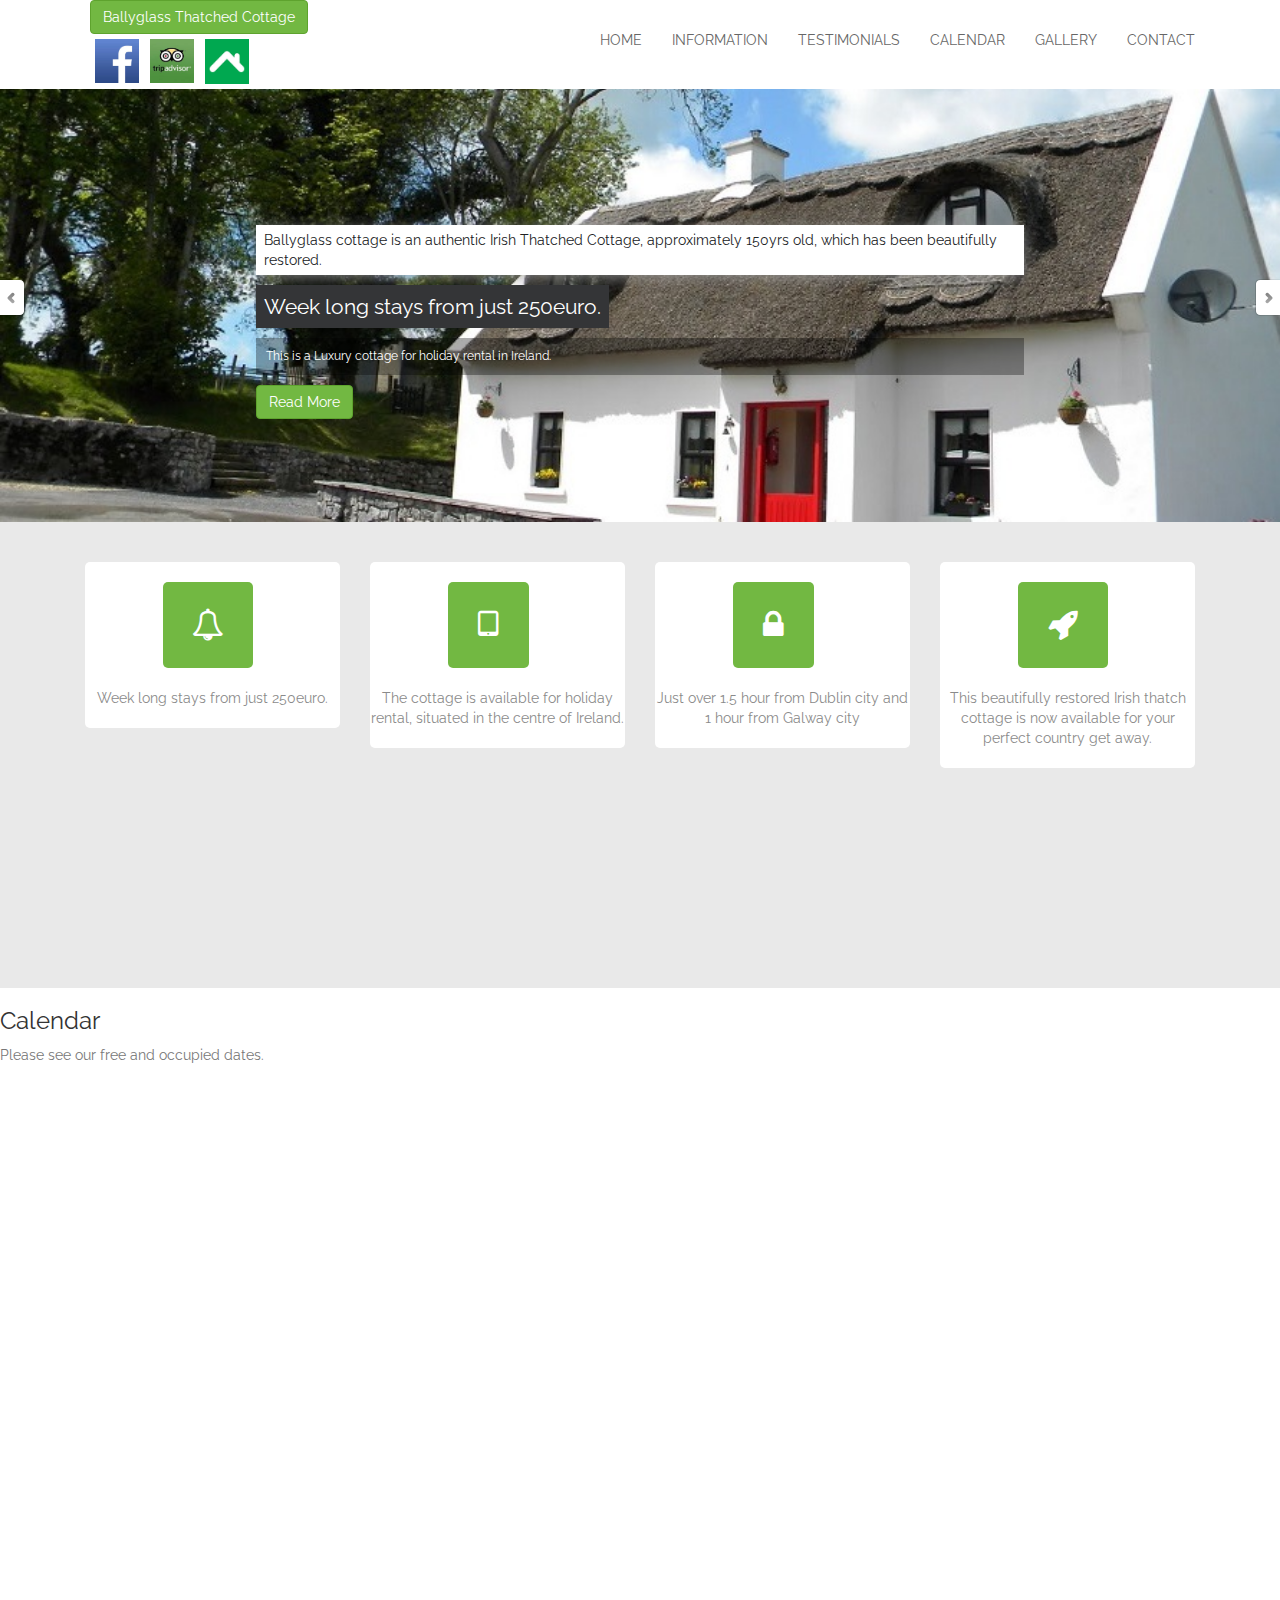
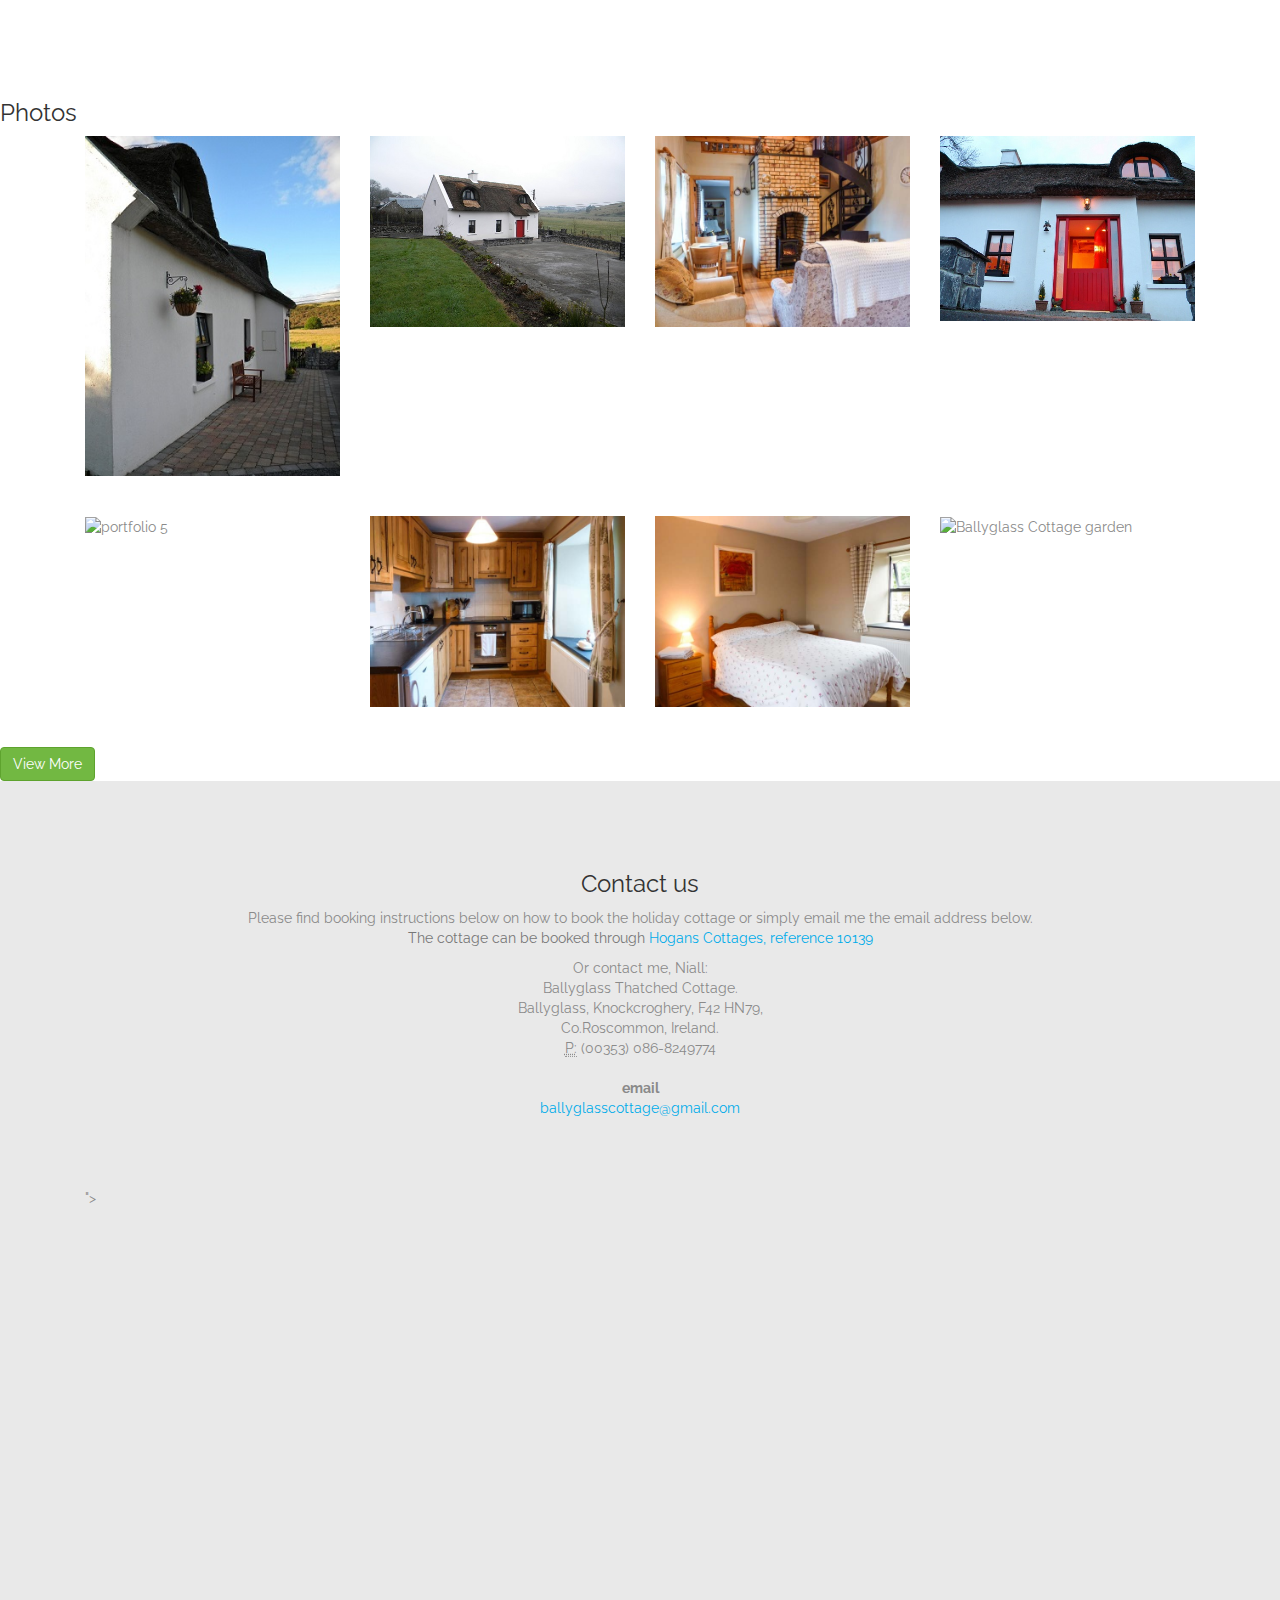
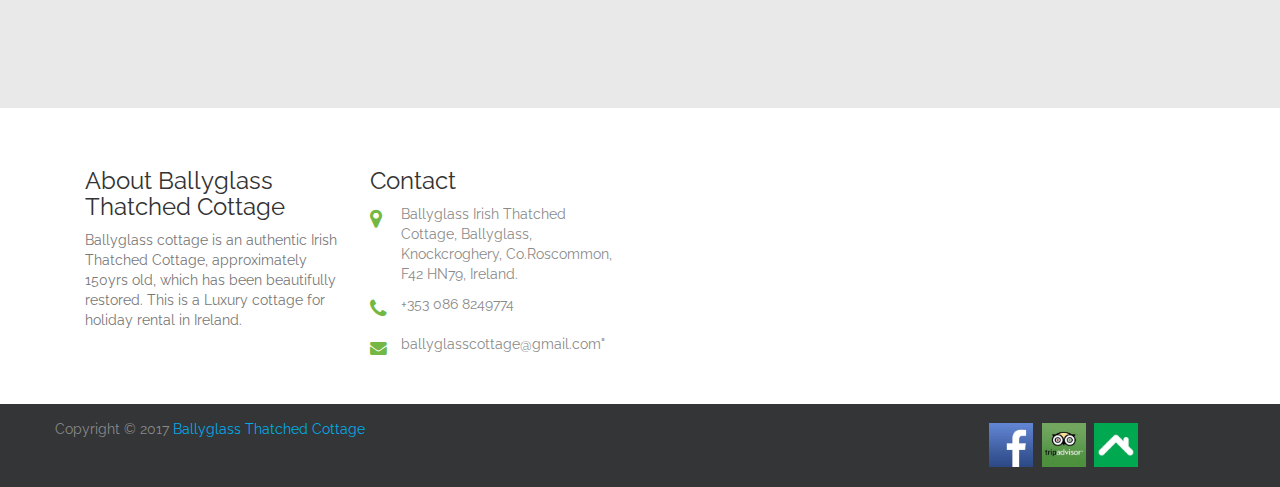
==== commit c4e43821: "fixed logo. fixed media links." ====
--- a/index.htm
+++ b/index.htm
@@ -1,7 +1,7 @@
 ﻿<!DOCTYPE html>
 <html>
 <head>
-    <title>Ballyglass Irish Thatched Cottage - Holiday Home Ireland - Home</title>
+    <title>Ballyglass Irish Thatched Cottage - Thatched Cottage Holiday Home Ireland for rent</title>
     <meta name="keywords" content="Irish, Thatched, Cottage, holiday, Ireland, thatch, house" />
     <meta name="description" content="Ballyglass Self Catering Holiday Cottage in Ireland offer the perfect rural getaway, Pet friendly holiday cottages ireland, irish holiday cottage. " />
     <meta charset="UTF-8">
@@ -27,7 +27,8 @@
     <link href='http://fonts.googleapis.com/css?family=Raleway:400,100,600' rel='stylesheet' type='text/css'>
     <script type="text/javascript" src="js/jquery.min.js"></script>
     <script type="text/JavaScript" src="js/slimbox2.js"></script>
-
+    
+    
     <!-- HTML5 Shim and Respond.js IE8 support of HTML5 elements and media queries -->
     <!-- WARNING: Respond.js doesn't work if you view the page via file:// -->
     <!--[if lt IE 9]>
@@ -37,6 +38,9 @@
     <link rel="stylesheet" type="text/css" href="css/ddsmoothmenu.css" />
     <script type="text/javascript" src="js/jquery.min.js"></script>
     <script type="text/javascript" src="js/ddsmoothmenu.js"></script>
+    
+    <link href="styles/singlepageapp.css" rel="stylesheet" />
+
 
     <!--/***********************************************
     * Smooth Navigational Menu- (c) Dynamic Drive DHTML code library (www.dynamicdrive.com)
@@ -69,7 +73,19 @@
                     <div class="row">
                         <div class="col-sm-3 col-md-3">
                             <div class="logo">
-                                <a href="#"><img src="images/ballyglass_logo2.png" alt="Ballyglass Irish Thatched Cottage Logo"></a>
+                                <a class="btn btn-large btn-primary" href="#">Ballyglass Thatched Cottage</a>
+                            </div>
+                            <div class="logo">
+                                <!--<a href="https://www.facebook.com/pages/Ballyglass-Thatched-Cottage/1543236135926924"><div class="fa fa-facebook soc"></div></a>-->
+                                <a href="https://www.facebook.com/pages/Ballyglass-Thatched-Cottage/1543236135926924" target="_blank">
+                                    <img src="images/icons/facebook.jpg" class="col-md-1 facebooklogo" title="Facebook" alt="Find ballyglass fishing accomodation on Facebook" />
+                                </a>
+                                <a href="http://www.tripadvisor.ie/VacationRentalReview-g315887-d2261760-BALLYGLASS_THATCHED_COTTAGE_pet_friendly_character_holiday_cottage_with_a_garden_in_Ro.html" target="_blank">
+                                    <img src="images/icons/tripadvisor.jpg" class="col-md-1 facebooklogo" title="Tripadvisor" alt="Find ballyglass dog friendly accomodation on Tripadvisor" />
+                                </a>
+                                <a href="http://www.hogansirishcottages.com/cottage/County-Galway-Knockcroghery/Ballyglass-Thatched-Cottage-10139.html" target="_blank">
+                                    <img src="images/icons/hogans.jpg" class="col-md-1 facebooklogo" title="Hogans" alt="Find ballyglass luxury holiday cottage on Hogans Cottages" />
+                                </a>
                             </div>
                         </div>
                         <div class="col-sm-9 col-md-9 templatemo_col9">
@@ -87,6 +103,8 @@
                                 </nav>
                             </div>
                         </div>
+                        
+
                     </div>
                 </div>
             </div>
@@ -511,11 +529,14 @@
                     <span>Copyright © 2017 <a href="#">Ballyglass Thatched Cottage</a></span>
                 </div>
                 <div class="right">
-                    <a href="https://www.facebook.com/pages/Ballyglass-Thatched-Cottage/1543236135926924"><div class="fa fa-facebook soc"></div></a>
-                    <a href="http://www.tripadvisor.ie/VacationRentalReview-g315887-d2261760-BALLYGLASS_THATCHED_COTTAGE_pet_friendly_character_holiday_cottage_with_a_garden_in_Ro.html">
-                        <img src="images/icons/tripadvisor.jpg" class="col-md-1 facebooklogo" title="Tripadvisor" alt="Find ballyglass dog friendly accomodation in Tripadvisor" />
+                    <!--<a href="https://www.facebook.com/pages/Ballyglass-Thatched-Cottage/1543236135926924"><div class="fa fa-facebook soc"></div></a>-->
+                    <a href="https://www.facebook.com/pages/Ballyglass-Thatched-Cottage/1543236135926924" target="_blank">
+                        <img src="images/icons/facebook.jpg" class="col-md-1 facebooklogo" title="Facebook" alt="Find ballyglass fishing accomodation on Facebook" />
                     </a>
-                    <a href="http://www.hogansirishcottages.com/cottage/County-Galway-Knockcroghery/Ballyglass-Thatched-Cottage-10139.html">
+                    <a href="http://www.tripadvisor.ie/VacationRentalReview-g315887-d2261760-BALLYGLASS_THATCHED_COTTAGE_pet_friendly_character_holiday_cottage_with_a_garden_in_Ro.html" target="_blank">
+                        <img src="images/icons/tripadvisor.jpg" class="col-md-1 facebooklogo" title="Tripadvisor" alt="Find ballyglass dog friendly accomodation on Tripadvisor" />
+                    </a>
+                    <a href="http://www.hogansirishcottages.com/cottage/County-Galway-Knockcroghery/Ballyglass-Thatched-Cottage-10139.html" target="_blank">
                         <img src="images/icons/hogans.jpg" class="col-md-1 facebooklogo" title="Hogans" alt="Find ballyglass luxury holiday cottage on Hogans Cottages" />
                     </a>
                 </div>
--- a/styles/singlepageapp.css
+++ b/styles/singlepageapp.css
@@ -0,0 +1,13 @@
+﻿.facebooklogo
+{
+	margin:0.5%;
+    min-width:50px;
+	max-width:80px;
+	padding:3px;
+
+    
+}
+.facebooklogo:hover
+{
+   border: 1px solid gray;
+}
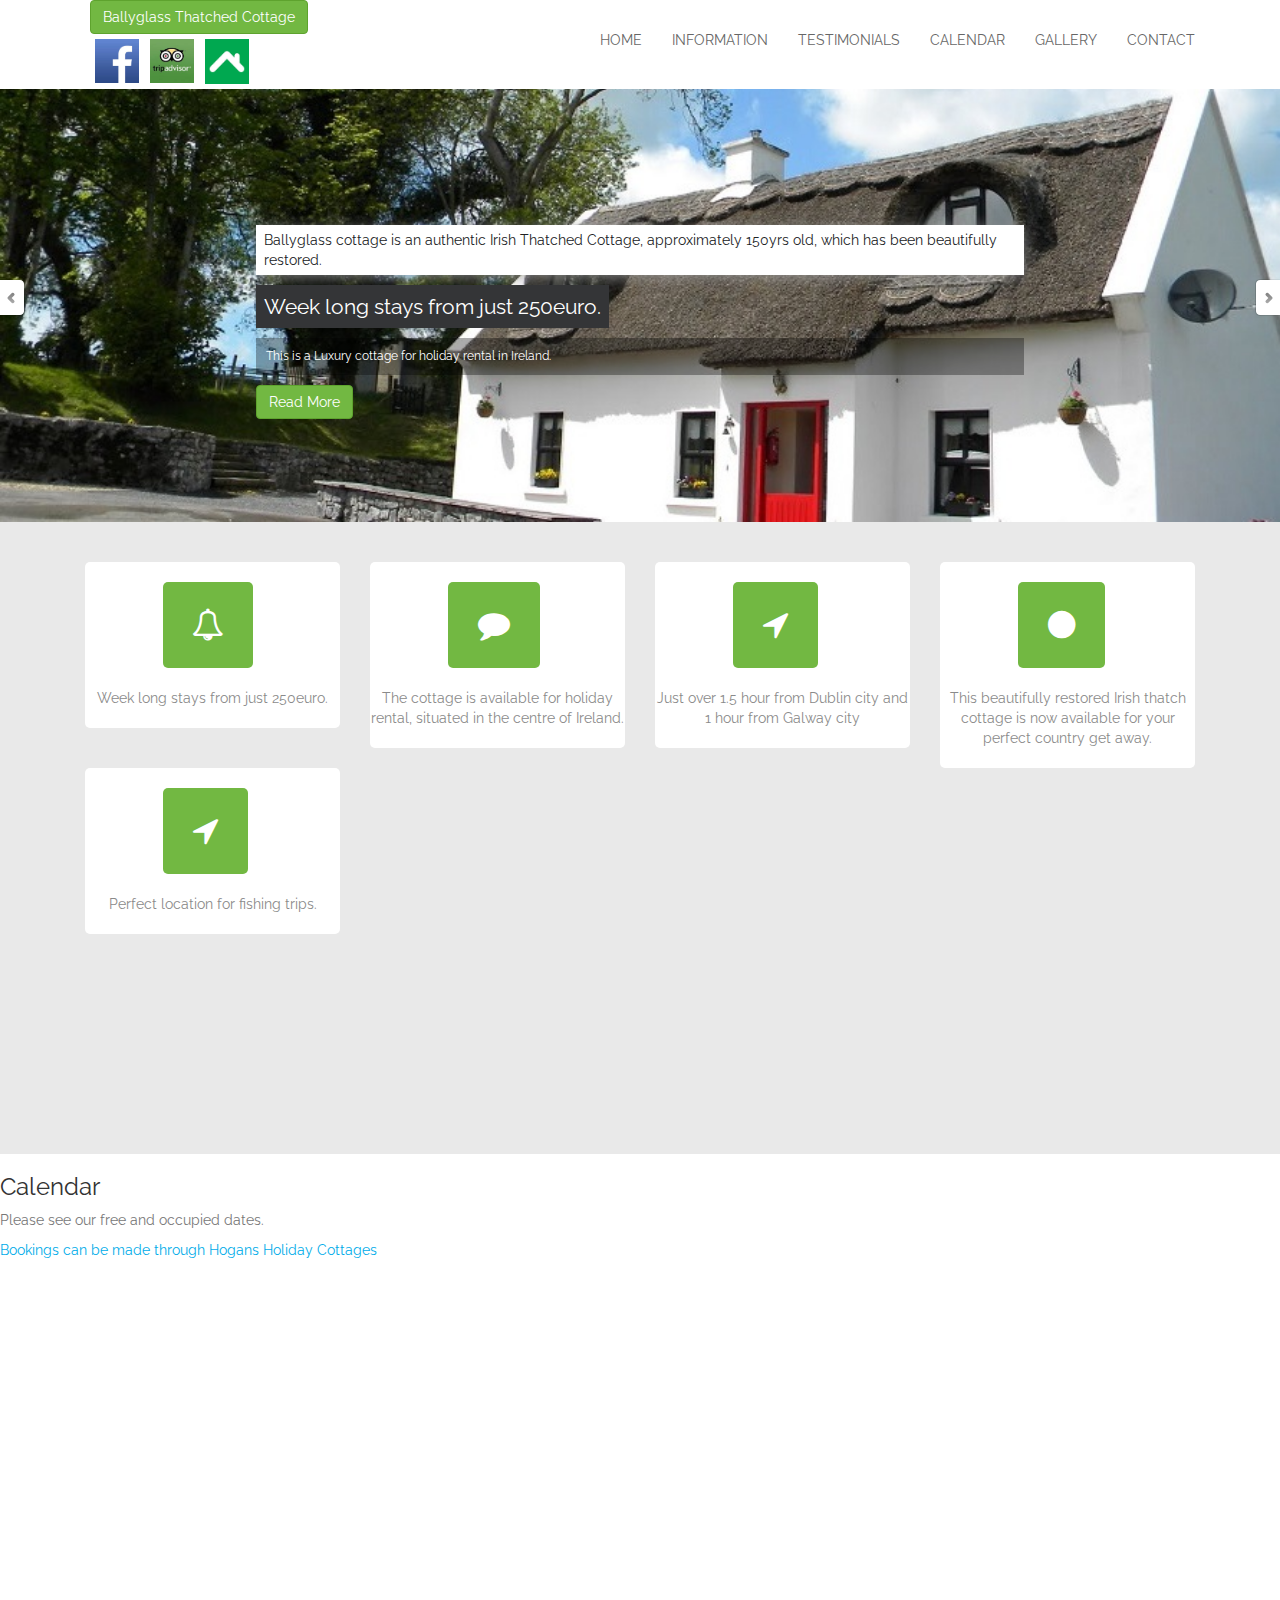
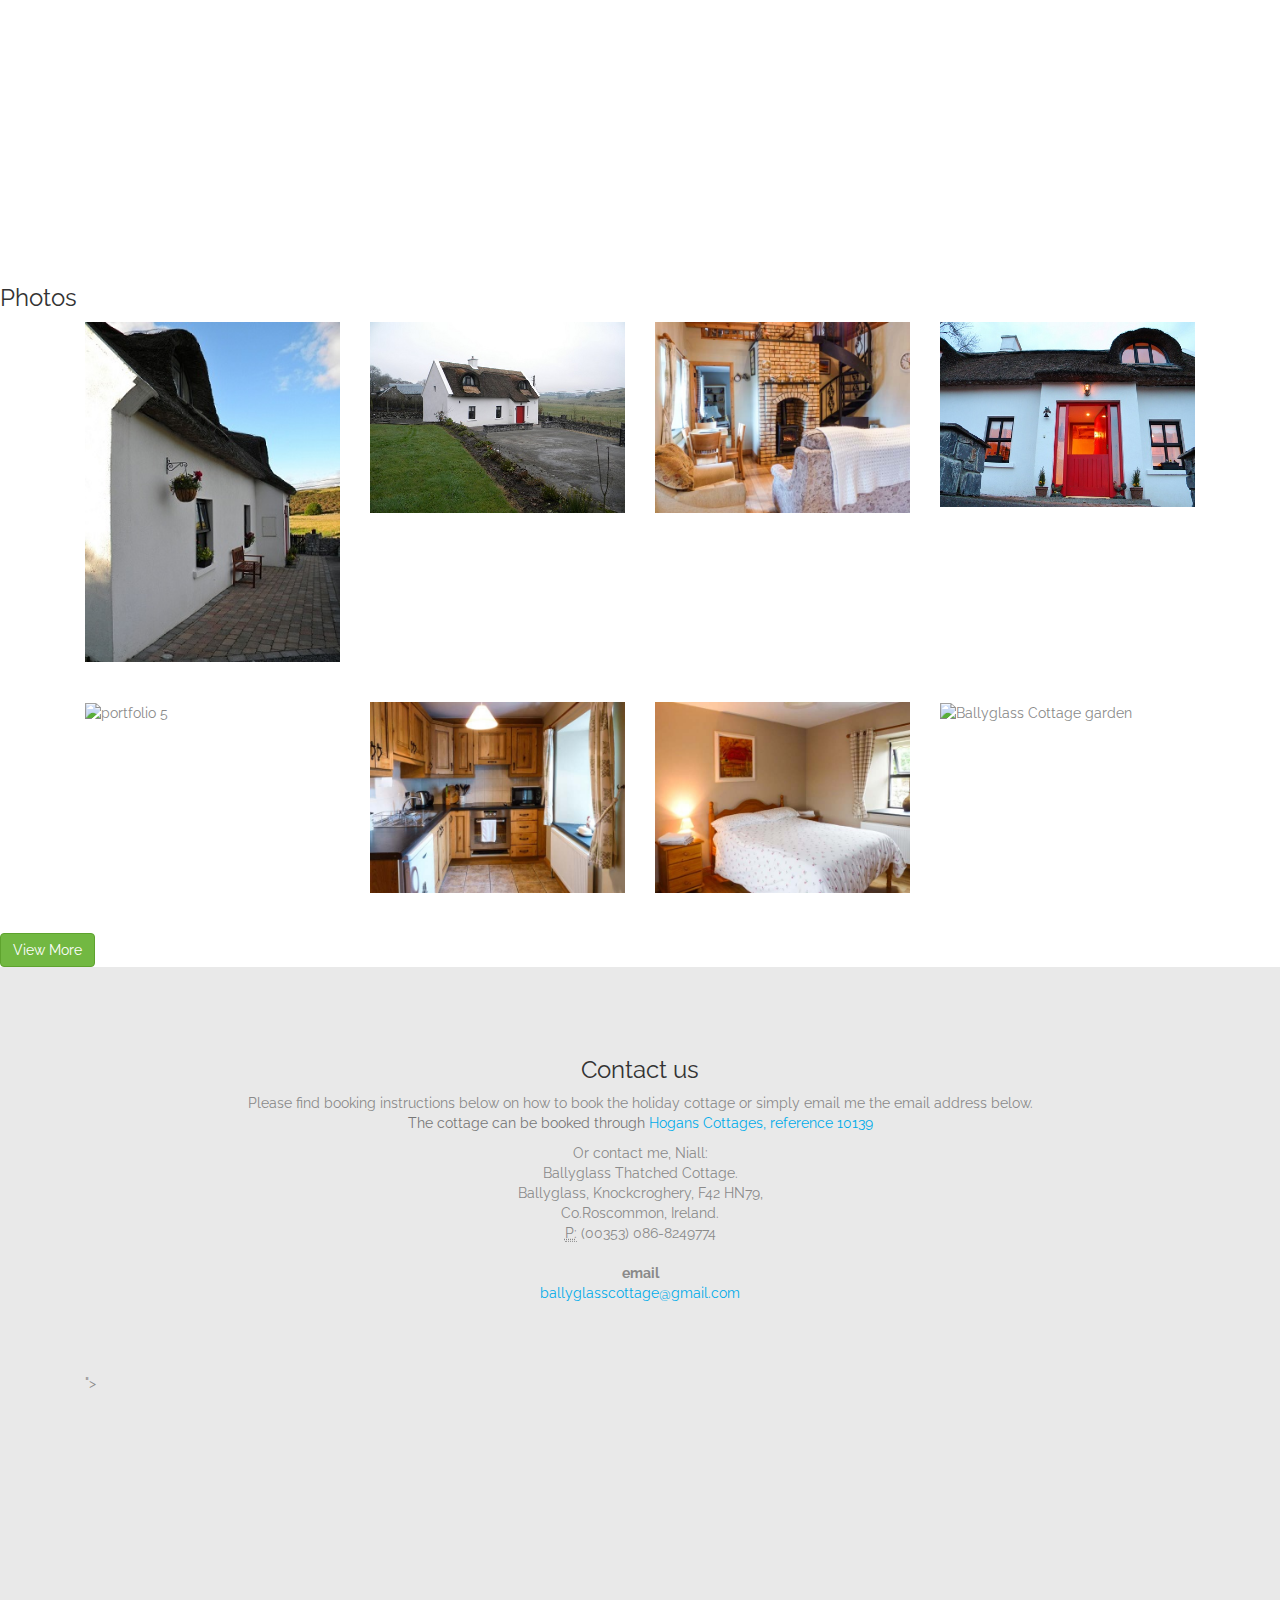
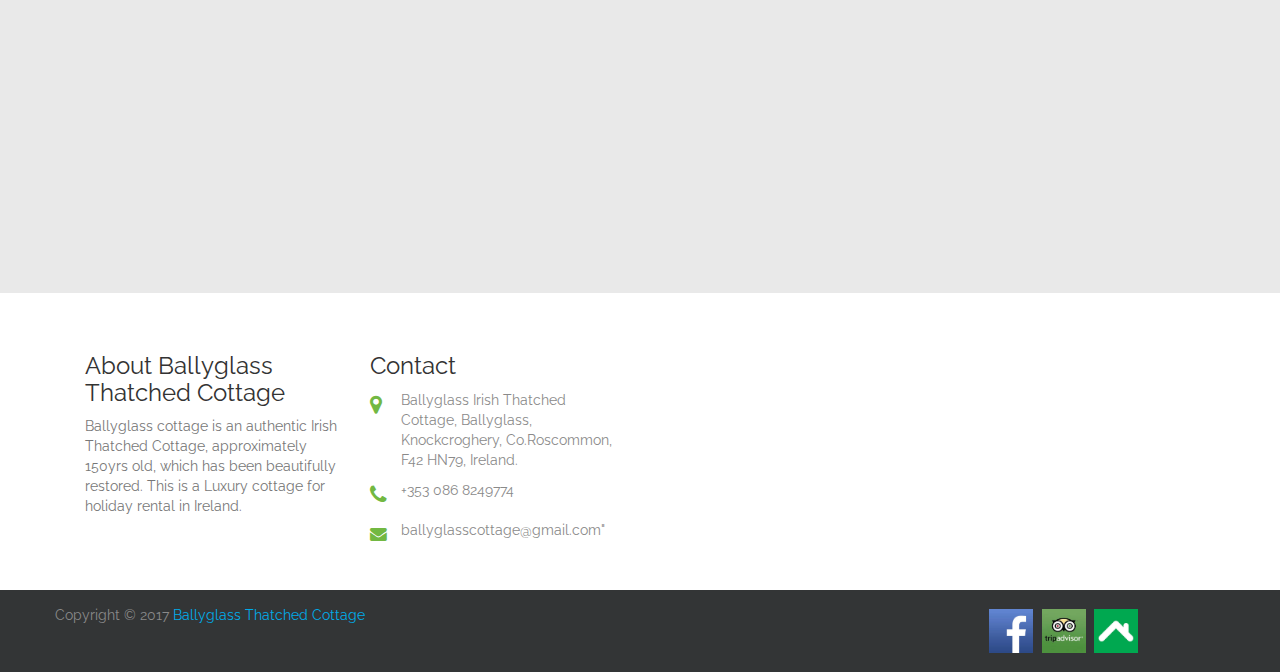
==== commit 73cfdd89: "fishing" ====
--- a/index.htm
+++ b/index.htm
@@ -154,7 +154,7 @@
                 <div class="item project-post">
                     <div class="templatemo_about_box">
                         <div class="square_coner">
-                            <span class="texts-a"><i class="fa fa-tablet"></i></span>
+                            <span class="texts-a"><i class="fa fa-comment"></i></span>
                         </div>
                         The cottage is available for holiday rental, situated in the centre of Ireland.
                     </div>
@@ -169,7 +169,7 @@
                 <div class="item project-post">
                     <div class="templatemo_about_box">
                         <div class="square_coner">
-                            <span class="texts-a"><i class="fa fa-lock"></i></span>
+                            <span class="texts-a"><i class="fa fa-location-arrow"></i></span>
                         </div>
                         Just over 1.5 hour from Dublin city and 1 hour from Galway city
                     </div>
@@ -188,7 +188,7 @@
                 <div class="item project-post">
                     <div class="templatemo_about_box">
                         <div class="square_coner">
-                            <span class="texts-a"><i class="fa fa-rocket"></i></span>
+                            <span class="texts-a"><i class="fa fa-circle"></i></span>
                         </div>
                         This beautifully restored Irish thatch cottage is now available for your perfect country get away.
                     </div>
@@ -197,6 +197,24 @@
                             <p>
                                 Described as <strong>quirky</strong> it has some very unique characteristics as
                                 well as having all mod-cons you'd expect in a modern home.
+                            </p>
+                        </div>
+                    </div>
+                </div>
+            </div>
+
+            <div class="col-xs-6 col-sm-6 col-md-3 templatemo_col12 templatemo_margintop10">
+                <div class="item project-post">
+                    <div class="templatemo_about_box">
+                        <div class="square_coner">
+                            <span class="texts-a"><i class="fa fa-location-arrow"></i></span>
+                        </div>
+                        Perfect location for fishing trips.
+                    </div>
+                    <div class="col-xs-6 col-sm-6 col-md-3 hover-box">
+                        <div class="inner-hover-box">
+                            <p>
+                                We're surrounded by rivers and lakes, very close to Lough Ree, the river Shannon, river Suck and Lough Funshinagh.
                             </p>
                         </div>
                     </div>
@@ -232,11 +250,14 @@
 
         <h2>Calendar</h2>
         <p>Please see our free and occupied dates.</p>
-        <div class="clear"></div>
-        <div class="container">
-            <iframe src="https://www.google.com/calendar/embed?title=Current%20Ballyglass%20Bookings&amp;showPrint=0&amp;showCalendars=0&amp;showTz=0&amp;height=600&amp;wkst=1&amp;bgcolor=%23FFFFFF&amp;src=ballyglasscottage%40gmail.com&amp;color=%232952A3&amp;ctz=Europe%2FDublin" style=" border-width:0 " width="800" height="600" frameborder="0" scrolling="no"></iframe>
-        </div>
-    </div>
+        <a href="http://www.hogansirishcottages.com/cottage/County-Galway-Knockcroghery/Ballyglass-Thatched-Cottage-10139.html" target="_blank">Bookings can be made through Hogans Holiday Cottages</a>
+        
+        
+            <div class="clear"></div>
+            <div class="container">
+                <iframe src="https://www.google.com/calendar/embed?title=Current%20Ballyglass%20Bookings&amp;showPrint=0&amp;showCalendars=0&amp;showTz=0&amp;height=600&amp;wkst=1&amp;bgcolor=%23FFFFFF&amp;src=ballyglasscottage%40gmail.com&amp;color=%232952A3&amp;ctz=Europe%2FDublin" style=" border-width:0 " width="800" height="600" frameborder="0" scrolling="no"></iframe>
+            </div>
+</div>
 
     <!--Our Blog End-->
     <!--Our Gallery Start-->
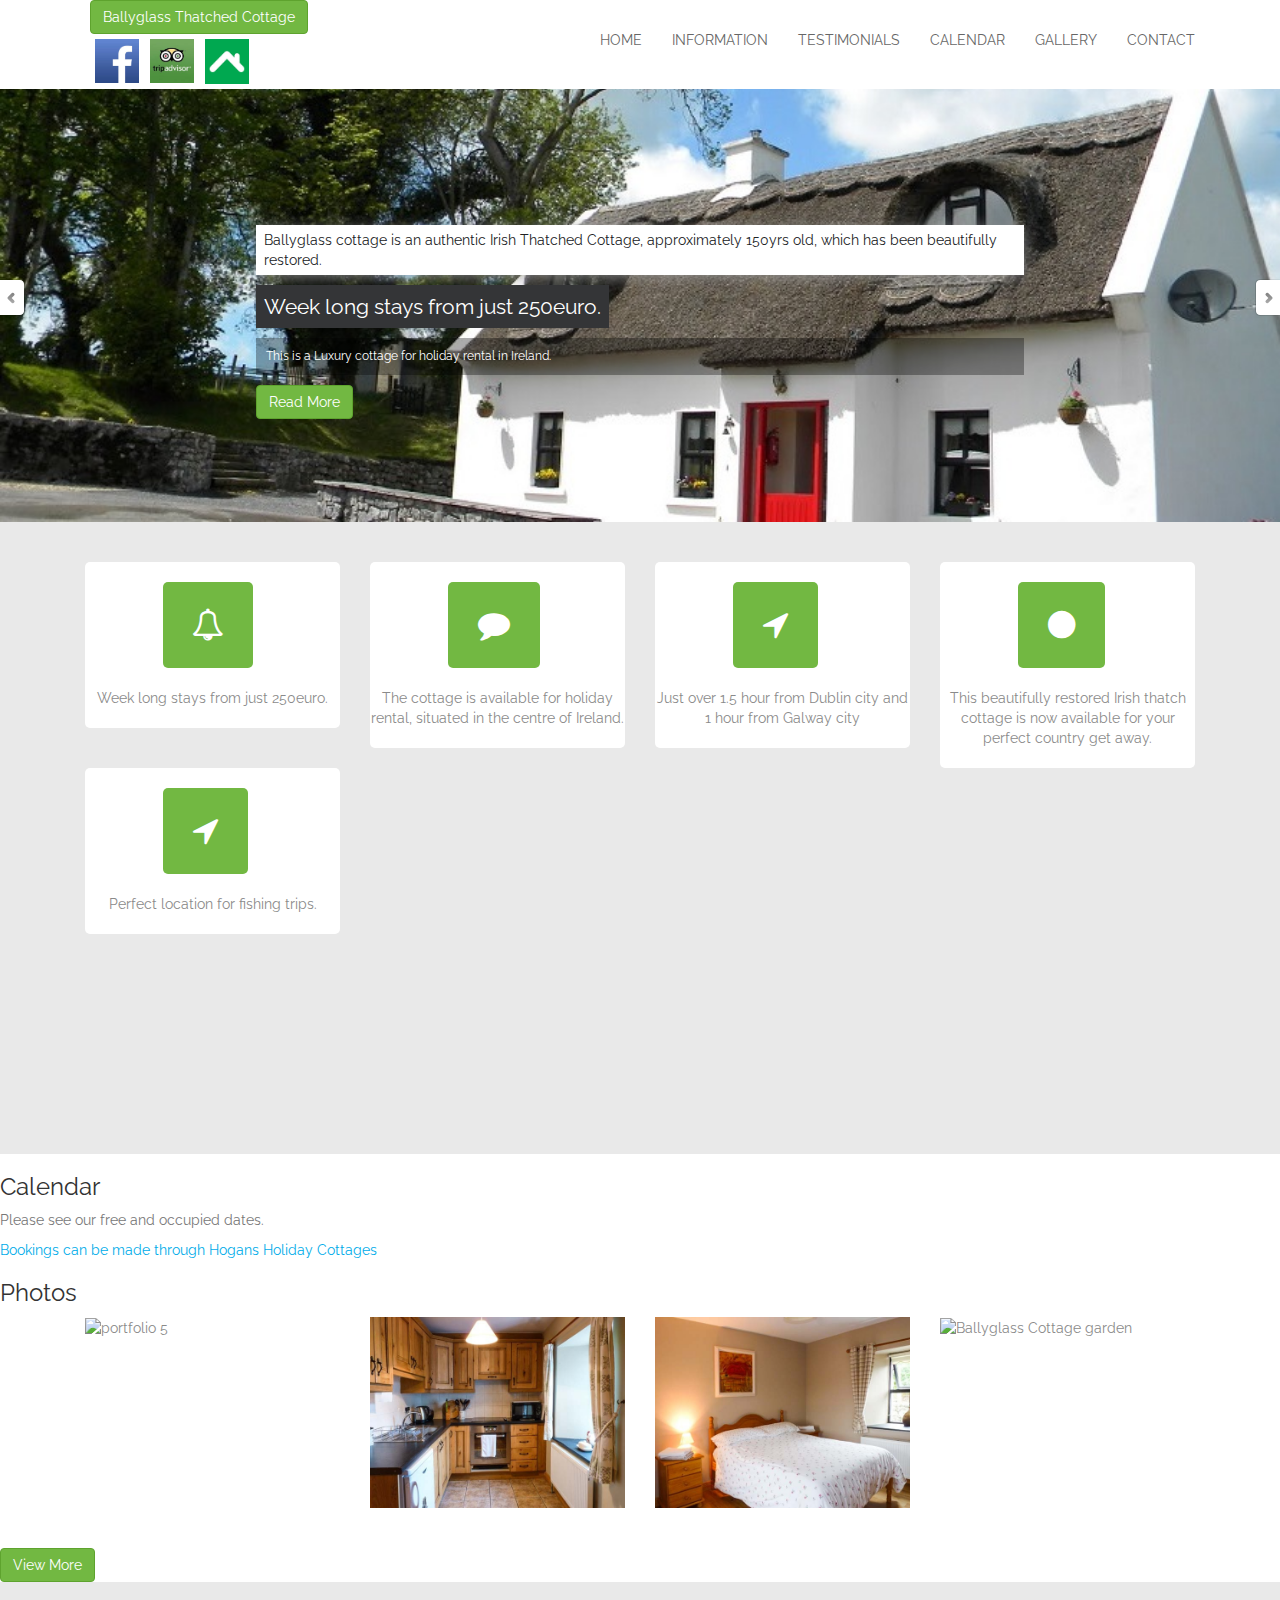
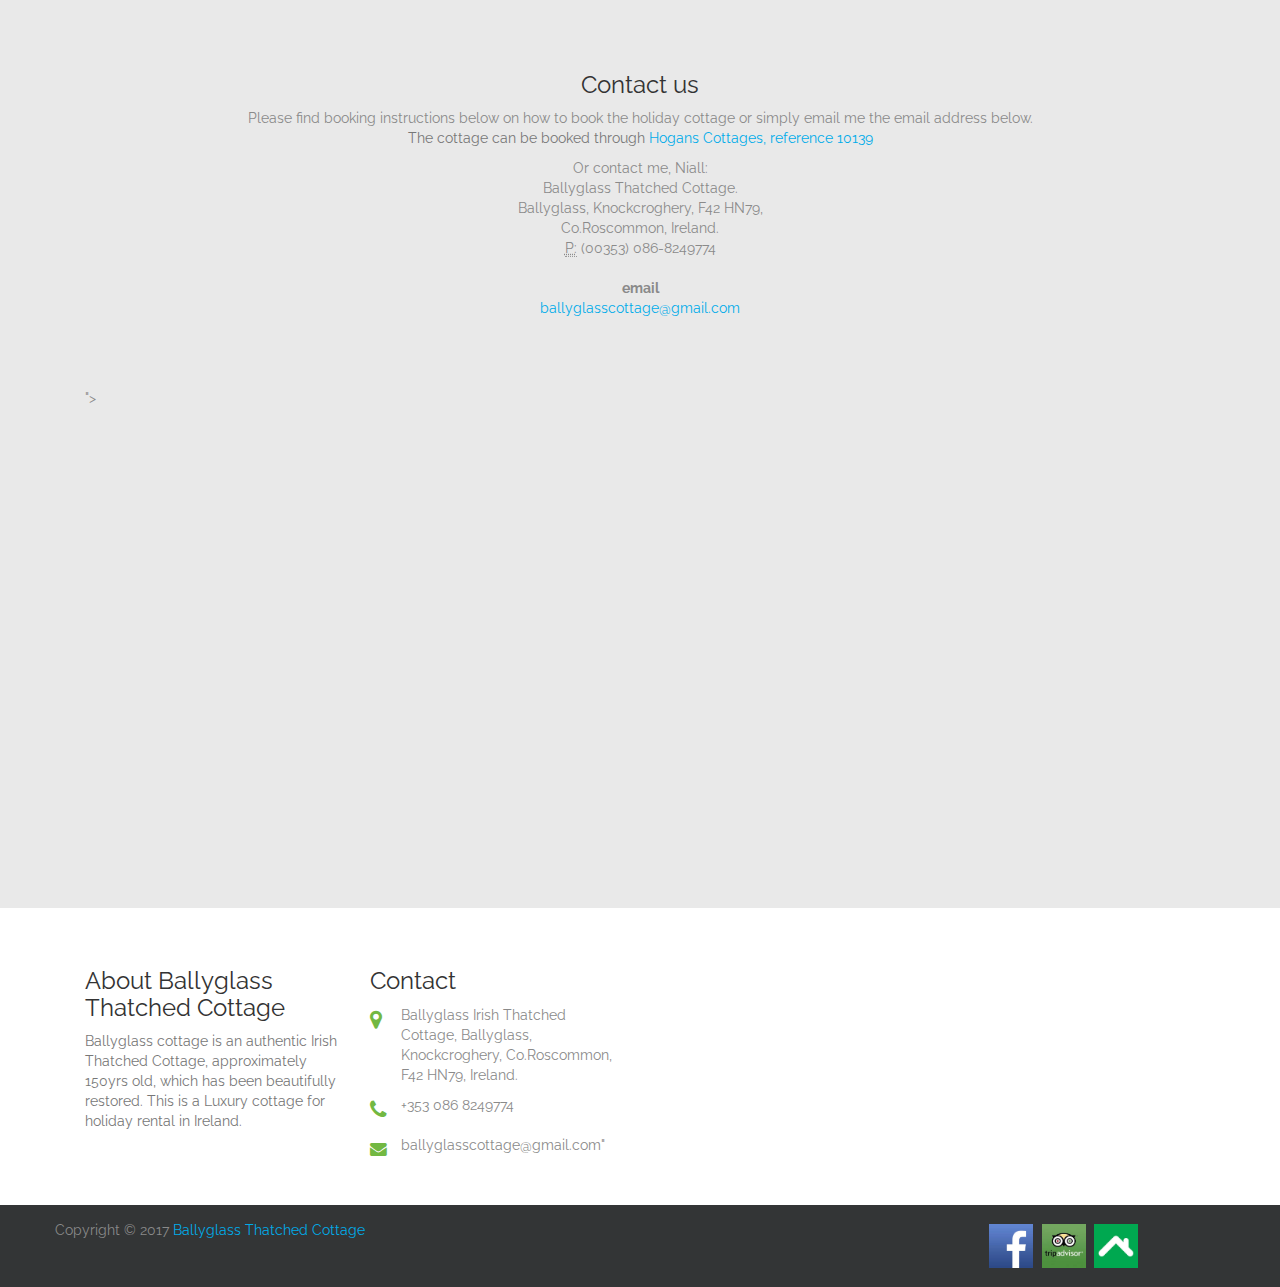
==== commit 745959ed: "hide show containers" ====
--- a/index.htm
+++ b/index.htm
@@ -228,7 +228,7 @@
 
 
     <div class="templatemo_lightgrey_about" id="templatemo_testimonials">
-        <div class="container">
+        <div class="container" id="testimonials">
 
         </div>
     </div>
@@ -251,10 +251,8 @@
         <h2>Calendar</h2>
         <p>Please see our free and occupied dates.</p>
         <a href="http://www.hogansirishcottages.com/cottage/County-Galway-Knockcroghery/Ballyglass-Thatched-Cottage-10139.html" target="_blank">Bookings can be made through Hogans Holiday Cottages</a>
-        
-        
             <div class="clear"></div>
-            <div class="container">
+            <div class="container" id="calendar">
                 <iframe src="https://www.google.com/calendar/embed?title=Current%20Ballyglass%20Bookings&amp;showPrint=0&amp;showCalendars=0&amp;showTz=0&amp;height=600&amp;wkst=1&amp;bgcolor=%23FFFFFF&amp;src=ballyglasscottage%40gmail.com&amp;color=%232952A3&amp;ctz=Europe%2FDublin" style=" border-width:0 " width="800" height="600" frameborder="0" scrolling="no"></iframe>
             </div>
 </div>
@@ -265,7 +263,7 @@
         <h2>Photos</h2>
         <p></p>
 
-        <div class="container">
+        <div class="container" id="gallery">
             <div class="col-xs-6 col-sm-6 col-md-3 templatemo_col12">
                 <div class="portfolio-item">
                     <div class="portfolio-thumb">
@@ -658,6 +656,10 @@
 
             // hide #back-top first
             $("#back-top").hide();
+            
+            $("#testimonials").hide();
+            $("#calendar").hide();
+            $("#gallery").hide();
 
             // fade in #back-top
             $(function () {
@@ -775,6 +777,19 @@
          .parent().removeClass("active")
          .end().filter("[href=#"+id+"]").parent().addClass("active");
    }
+  
+   if(id == "templatemo_testimonials")
+   {
+       $("#testimonials").show();
+   }
+   if(id == "templatemo_calendar")
+   {
+       $("#calendar").show();
+   }
+   if(id == "templatemo_gallery")
+   {
+       $("#gallery").show();
+   }
 });
     </script>
 </body>
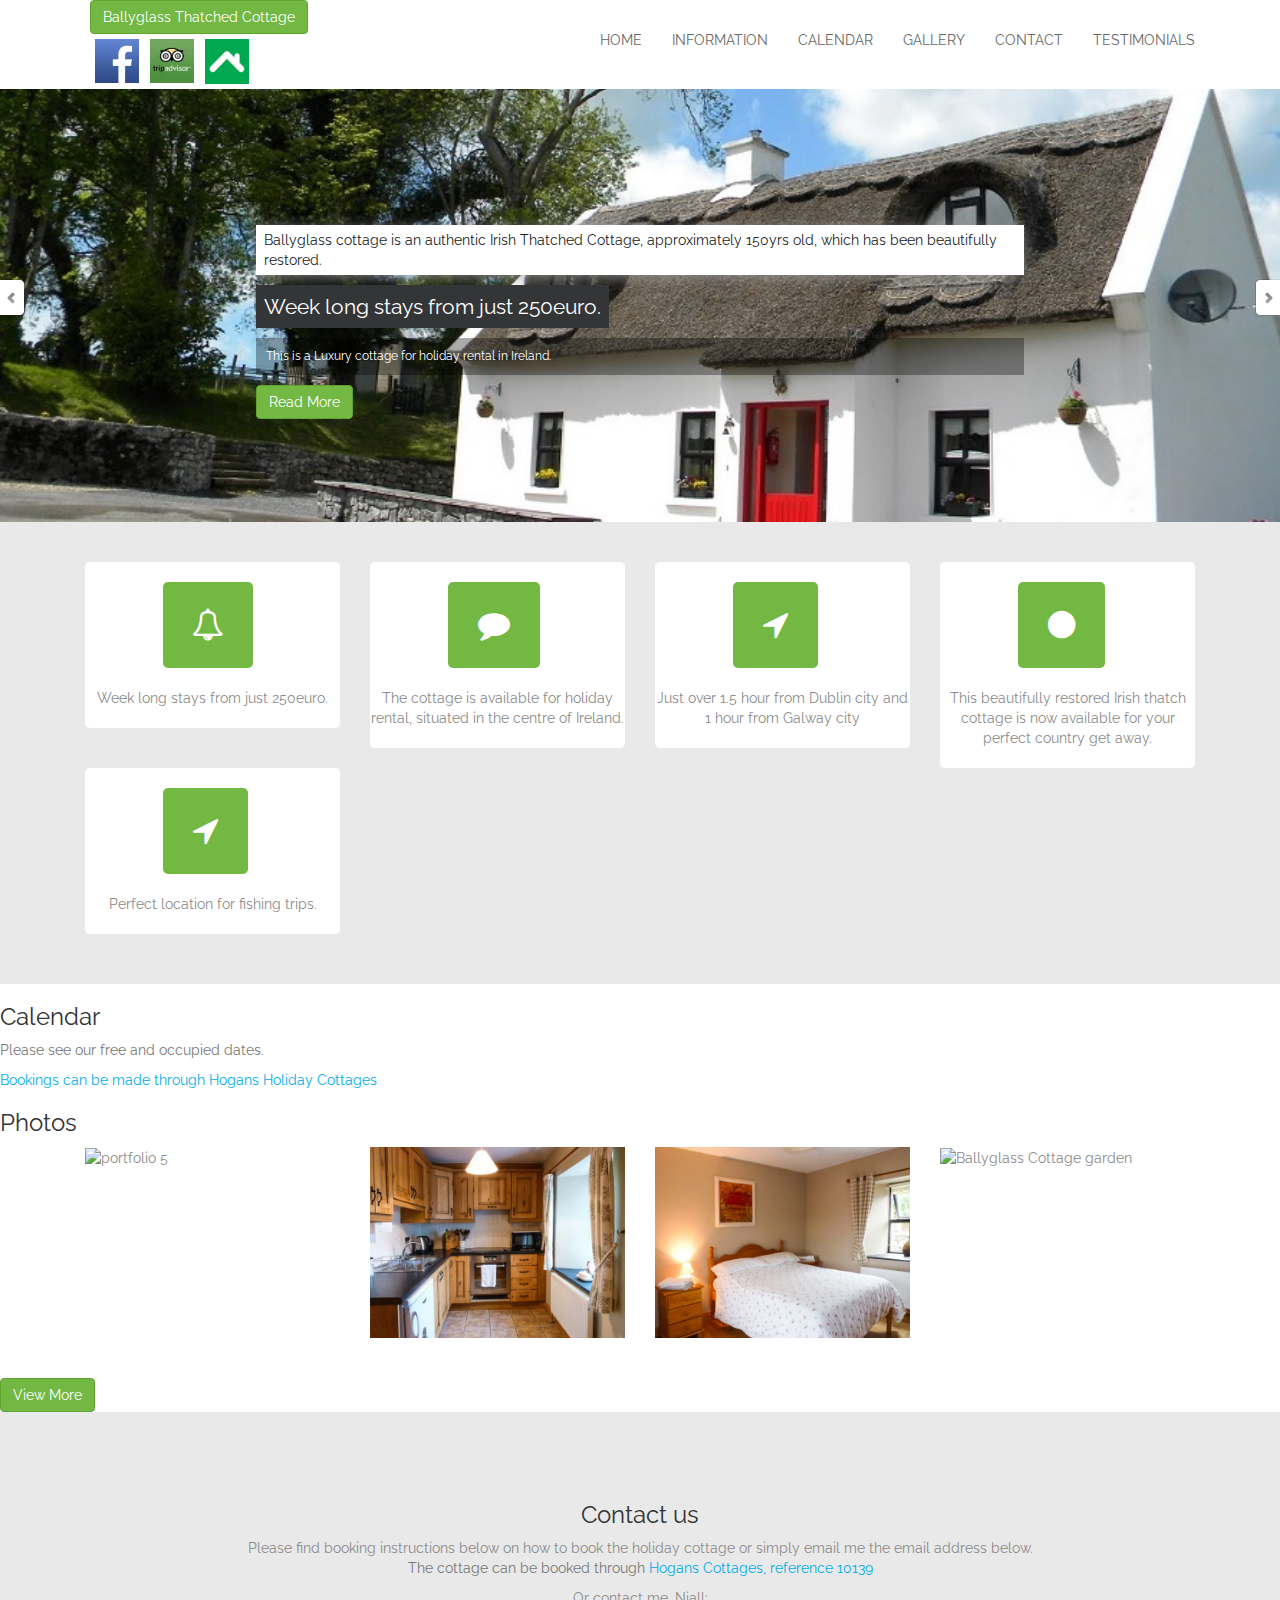
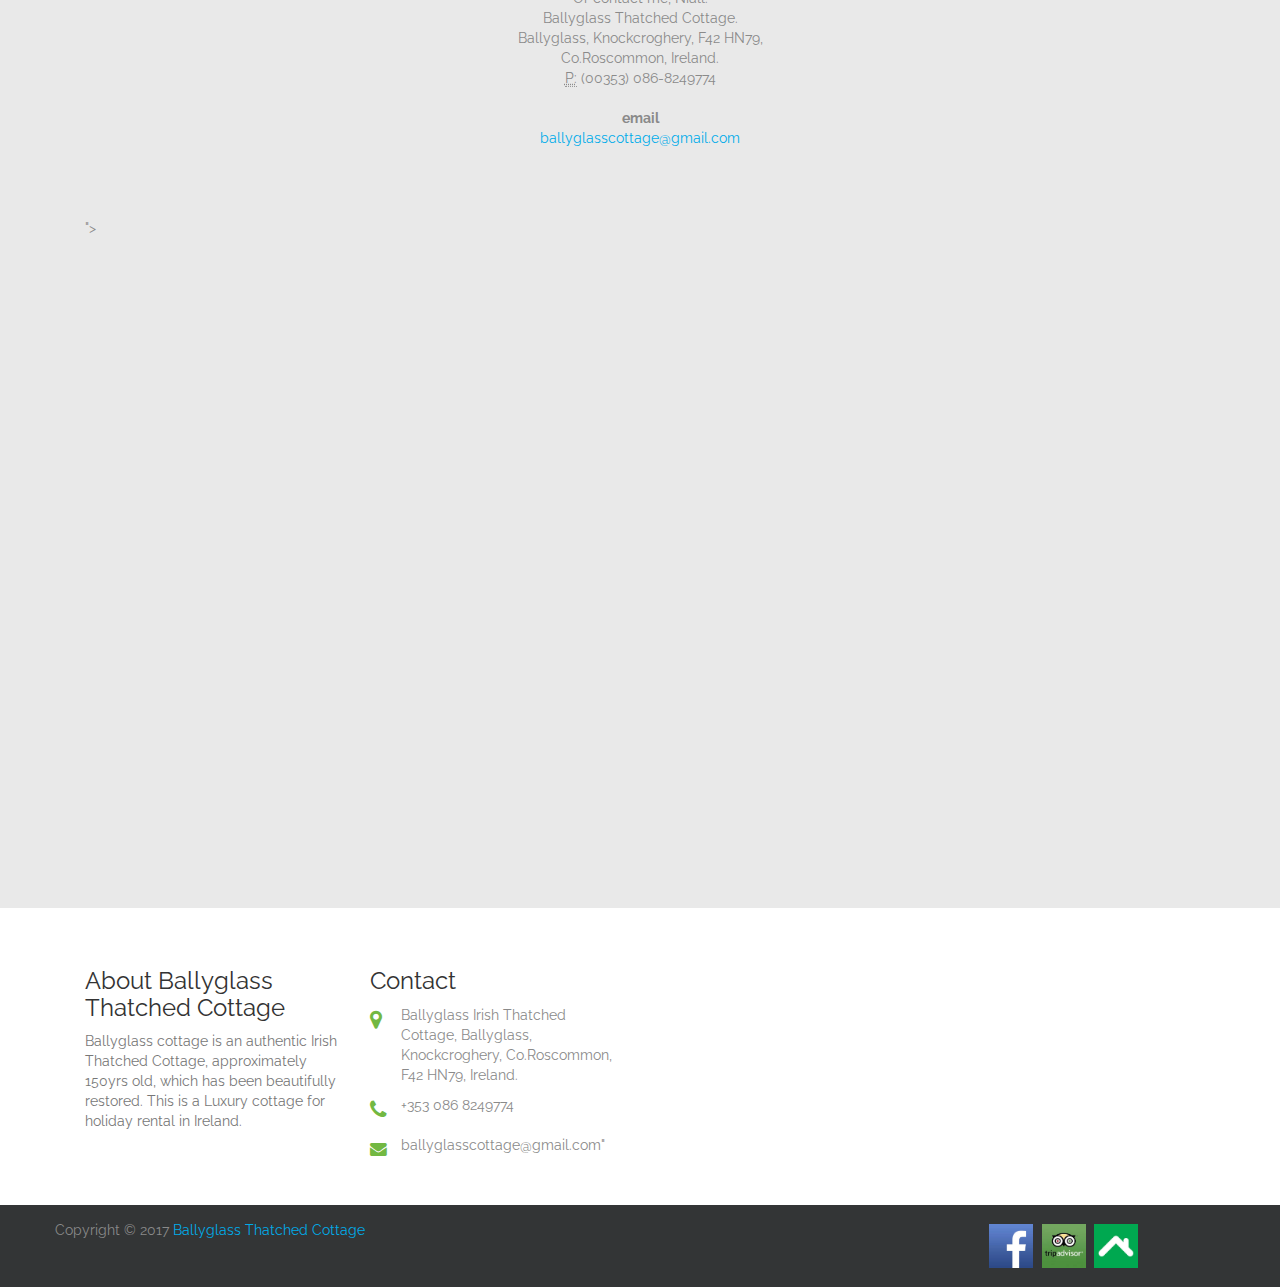
==== commit 378466e3: "moved testimonials to end." ====
--- a/index.htm
+++ b/index.htm
@@ -12,9 +12,11 @@
     <meta name="google-site-verification" content="HTti6zEy7cD33p2auTaI9eLoTch-FZ6kBYlfy7lVIOY" />
     <meta name="robots" content="index,follow">
     <meta name="googlebot" content="index,follow">
+
     <meta http-equiv="CONTENT-LANGUAGE" content="en-US">
     <meta http-equiv="CONTENT-TYPE" content="text/html; charset=UTF-8">
-    <meta name="COPYRIGHT" content="&copy; 2015 Niall Fallon">
+    
+    <meta name="COPYRIGHT" content="&copy; 2017 Niall Fallon">
 
     <!-- Bootstrap -->
     <link href="css/bootstrap.min.css" rel="stylesheet">
@@ -25,6 +27,8 @@
     <link rel="stylesheet" href="css/nivo-slider.css">
     <link rel="stylesheet" href="css/slimbox2.css" type="text/css" media="screen" />
     <link href='http://fonts.googleapis.com/css?family=Raleway:400,100,600' rel='stylesheet' type='text/css'>
+    <link href="styles/testimonials.css" rel="stylesheet" />
+
     <script type="text/javascript" src="js/jquery.min.js"></script>
     <script type="text/JavaScript" src="js/slimbox2.js"></script>
     
@@ -94,10 +98,10 @@
                                     <ul class="nav">
                                         <li><a class="menu" href="#templatemo_home">Home</a></li>
                                         <li><a class="menu" href="#templatemo_information">Information</a></li>
-                                        <li><a class="menu" href="#templatemo_testimonials">Testimonials</a></li>
                                         <li><a class="menu" href="#templatemo_calendar">Calendar</a></li>
                                         <li><a class="menu" href="#templatemo_gallery">Gallery</a></li>
                                         <li><a class="menu" href="#templatemo_contact">Contact</a></li>
+                                        <li><a class="menu" href="#templatemo_testimonials">Testimonials</a></li>
 
                                     </ul>
                                 </nav>
@@ -227,13 +231,6 @@
 
 
 
-    <div class="templatemo_lightgrey_about" id="templatemo_testimonials">
-        <div class="container" id="testimonials">
-
-        </div>
-    </div>
-
-    <div class="clear"></div>
     <!--<div class="templatemo_reasonbg">
         <h2>Why choose us?</h2>
         <p>Mauris placerat lacinia justo vitae feugiat. Vestibulum convallis leo vel tortor ultricies aliquam.</p>
@@ -433,6 +430,7 @@
     </div>
     <!--Our Portfolio End-->
     <div class="clear"></div>
+
 
     <!--Contact Start -->
     <div class="templatemo_lightgrey" id="templatemo_contact">
@@ -497,8 +495,28 @@
             </div>
         </div>
     </div>
-
     <!--Contact End-->
+
+
+    <div class="templatemo_lightgrey_about" id="templatemo_testimonials">
+        <div class="container" id="testimonials">
+            <div class="row-fluid">
+                <article id="testimonialsArticle" role="main" class="container-fluid row col-md-10">
+                    <header>Please find a list of testimonials on our holiday cottage in Ireland from past guests below.</header>
+                    <section>
+                        <aside role="complementary" class="container-fluid col-md-8">
+                            <article id="alltestimonials"></article>
+                        </aside>
+                    </section>
+                </article>
+            </div>
+        </div>
+    </div>
+    <div class="clear"></div>
+
+
+
+
     <!--Footer Start-->
     <div class="templatemo_footer">
         <div class="container">
@@ -562,6 +580,9 @@
             </div>
         </div>
     </div>
+    
+    
+    
     <!-- Bottom End -->
     <!-- jQuery (necessary for Bootstrap's JavaScript plugins) -->
     <!-- <script src="https://code.jquery.com/jquery.js"></script> -->
@@ -572,225 +593,10 @@
     <script src="js/jquery.cycle2.carousel.min.js"></script>
     <script src="js/jquery.nivo.slider.pack.js"></script>
     <script>$.fn.cycle.defaults.autoSelector = '.slideshow';</script>
-    <script type="text/javascript">
-        $(function(){
-            var default_view = 'grid';
-            if($.cookie('view') !== 'undefined'){
-                $.cookie('view', default_view, { expires: 7, path: '/' });
-            }
-            function get_grid(){
-                $('.list').removeClass('list-active');
-                $('.grid').addClass('grid-active');
-                $('.prod-cnt').animate({opacity:0},function(){
-                    $('.prod-cnt').removeClass('dbox-list');
-                    $('.prod-cnt').addClass('dbox');
-                    $('.prod-cnt').stop().animate({opacity:1});
-                });
-            }
-            function get_list(){
-                $('.grid').removeClass('grid-active');
-                $('.list').addClass('list-active');
-                $('.prod-cnt').animate({opacity:0},function(){
-                    $('.prod-cnt').removeClass('dbox');
-                    $('.prod-cnt').addClass('dbox-list');
-                    $('.prod-cnt').stop().animate({opacity:1});
-                });
-            }
-            if($.cookie('view') == 'list'){
-                $('.grid').removeClass('grid-active');
-                $('.list').addClass('list-active');
-                $('.prod-cnt').animate({opacity:0});
-                $('.prod-cnt').removeClass('dbox');
-                $('.prod-cnt').addClass('dbox-list');
-                $('.prod-cnt').stop().animate({opacity:1});
-            }
-
-            if($.cookie('view') == 'grid'){
-                $('.list').removeClass('list-active');
-                $('.grid').addClass('grid-active');
-                $('.prod-cnt').animate({opacity:0});
-                $('.prod-cnt').removeClass('dboxlist');
-                $('.prod-cnt').addClass('dbox');
-                $('.prod-cnt').stop().animate({opacity:1});
-            }
-
-            $('#list').click(function(){
-                $.cookie('view', 'list');
-                get_list()
-            });
-
-            $('#grid').click(function(){
-                $.cookie('view', 'grid');
-                get_grid();
-            });
-
-            /* filter */
-            $('.menuSwitch ul li').click(function(){
-                var CategoryID = $(this).attr('category');
-                $('.menuSwitch ul li').removeClass('cat-active');
-                $(this).addClass('cat-active');
-
-                $('.prod-cnt').each(function(){
-                    if(($(this).hasClass(CategoryID)) == false){
-                        $(this).css({'display':'none'});
-                    };
-                });
-                $('.'+CategoryID).fadeIn();
-
-            });
-        });
-    </script>
     <script src="js/jquery.singlePageNav.js"></script>
-
-    <script type="text/javascript">
-        $(window).load(function() {
-            $('#slider').nivoSlider({
-                prevText: '',
-                nextText: '',
-                controlNav: false,
-            });
-        });
-    </script>
-    <script>
-        $(document).ready(function(){
-
-            // hide #back-top first
-            $("#back-top").hide();
-            
-            $("#testimonials").hide();
-            $("#calendar").hide();
-            $("#gallery").hide();
-
-            // fade in #back-top
-            $(function () {
-                $(window).scroll(function () {
-                    if ($(this).scrollTop() > 100) {
-                        $('#back-top').fadeIn();
-                    } else {
-                        $('#back-top').fadeOut();
-                    }
-                });
-
-                // scroll body to 0px on click
-                $('#back-top a').click(function () {
-                    $('body,html').animate({
-                        scrollTop: 0
-                    }, 800);
-                    return false;
-                });
-            });
-
-        });
-    </script>
-    <script type="text/javascript">
-      <!--
-          function toggle_visibility(id) {
-             var e = document.getElementById(id);
-             if(e.style.display == 'block'){
-                e.style.display = 'none';
-                $('#togg').text('show footer');
-            }
-             else {
-                e.style.display = 'block';
-                $('#togg').text('hide footer');
-            }
-          }
-      //-->
-    </script>
-
-    <script type="text/javascript">
-        $(function() {
-            $('a[href*=#]:not([href=#])').click(function() {
-                if (location.pathname.replace(/^\//,'') == this.pathname.replace(/^\//,'') && location.hostname == this.hostname) {
-                    var target = $(this.hash);
-                    target = target.length ? target : $('[name=' + this.hash.slice(1) +']');
-                    if (target.length) {
-                        $('html,body').animate({
-                            scrollTop: target.offset().top
-                        }, 1000);
-                        return false;
-                    }
-                }
-            });
-        });
-    </script>
     <script src="js/stickUp.min.js" type="text/javascript"></script>
-    <script type="text/javascript">
-        //initiating jQuery
-        jQuery(function($) {
-            $(document).ready( function() {
-                //enabling stickUp on the '.navbar-wrapper' class
-                $('.mWrapper').stickUp();
-            });
-        });
-    </script>
-    <script>
-        $('a.menu').click(function(){
-            $('a.menu').removeClass("active");
-            $(this).addClass("active");
-        });
-    </script>
-
-    <script>
- <!-- scroll to specific id when click on menu -->
-      	 // Cache selectors
-var lastId,
-    topMenu = $("#top-menu"),
-    topMenuHeight = topMenu.outerHeight()+15,
-    // All list items
-    menuItems = topMenu.find("a"),
-    // Anchors corresponding to menu items
-    scrollItems = menuItems.map(function(){
-      var item = $($(this).attr("href"));
-      if (item.length) { return item; }
-    });
-
-// Bind click handler to menu items
-// so we can get a fancy scroll animation
-menuItems.click(function(e){
-  var href = $(this).attr("href"),
-      offsetTop = href === "#" ? 0 : $(href).offset().top-topMenuHeight+1;
-  $('html, body').stop().animate({
-      scrollTop: offsetTop
-  }, 300);
-  e.preventDefault();
-});
-
-// Bind to scroll
-$(window).scroll(function(){
-   // Get container scroll position
-   var fromTop = $(this).scrollTop()+topMenuHeight;
-
-   // Get id of current scroll item
-   var cur = scrollItems.map(function(){
-     if ($(this).offset().top < fromTop)
-       return this;
-   });
-   // Get the id of the current element
-   cur = cur[cur.length-1];
-   var id = cur && cur.length ? cur[0].id : "";
-
-   if (lastId !== id) {
-       lastId = id;
-       // Set/remove active class
-       menuItems
-         .parent().removeClass("active")
-         .end().filter("[href=#"+id+"]").parent().addClass("active");
-   }
-  
-   if(id == "templatemo_testimonials")
-   {
-       $("#testimonials").show();
-   }
-   if(id == "templatemo_calendar")
-   {
-       $("#calendar").show();
-   }
-   if(id == "templatemo_gallery")
-   {
-       $("#gallery").show();
-   }
-});
-    </script>
+
+    <script src="scripts/myapp.js"></script>
+    <script src="scripts/mytestimonials.js"></script>
 </body>
 </html>--- a/styles/testimonials.css
+++ b/styles/testimonials.css
@@ -0,0 +1,45 @@
+﻿#testimonialsArticle
+{
+	
+	margin-top:2%;
+	}
+
+	
+blockquote
+{
+	background-color:#E2DBD3;
+	}
+
+
+
+blockquote:before {
+    content:open-quote;
+    font-size: 100px;
+    font-weight: 300;
+    line-height: 6px;
+    position: absolute;
+    top: 12px;
+}
+
+/*hyphen before the author*/
+blockquote > footer > cite:before {
+	content: " - ";
+}
+
+article section 
+{
+	font-size:large;
+}
+
+article header
+{
+	font-size:x-large;
+    font-weight:bold;
+     padding-bottom: 30px;
+    display: block;
+    
+}
+article footer
+{
+	font-size:large;
+}
